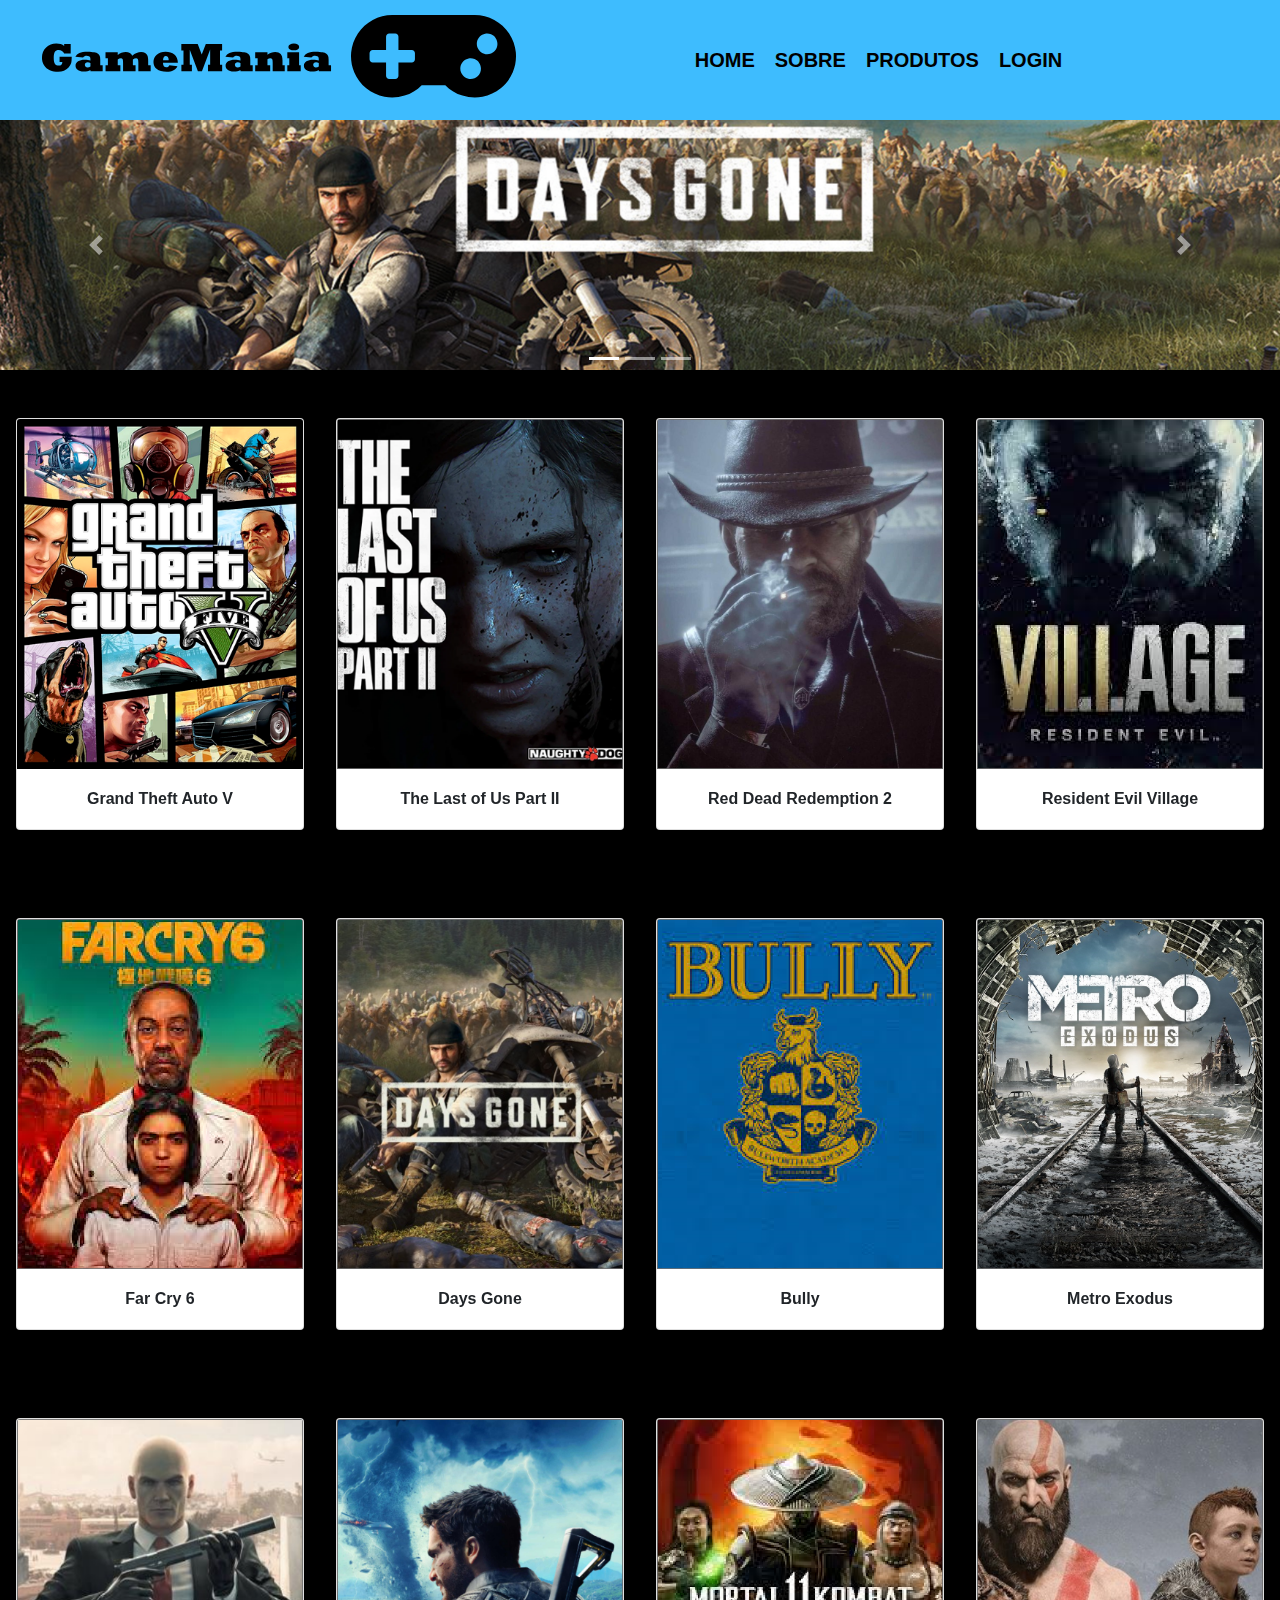
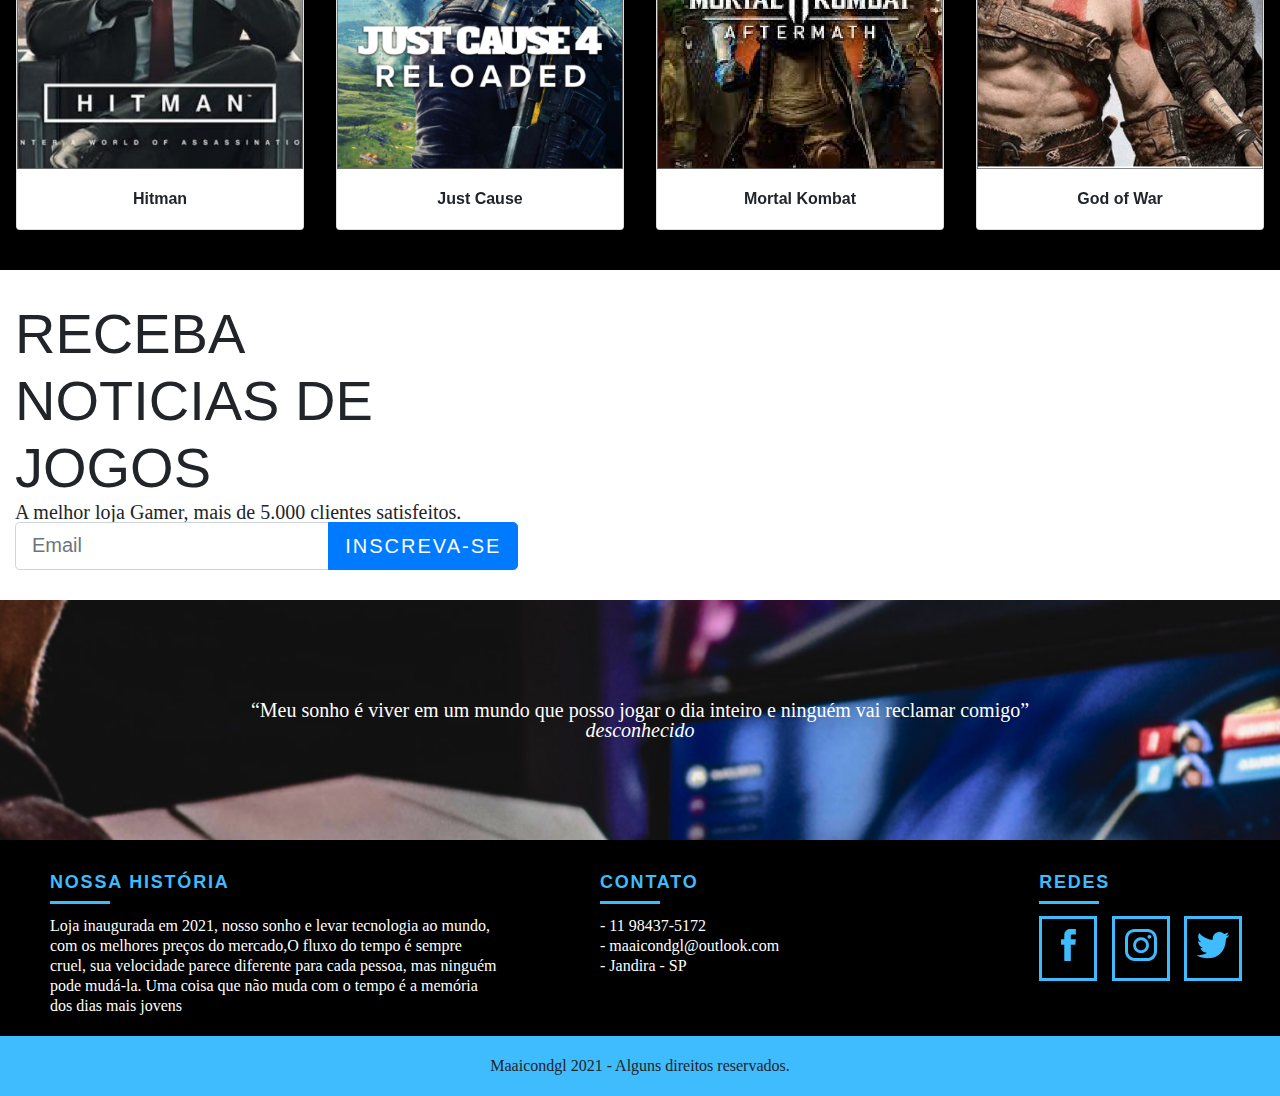
==== fotos.html @ 9e47879a "implementaçao" ====
<!DOCTYPE html>
<html lang="pt-br">

<head>
  <meta charset="UTF-8">
  <meta http-equiv="X-UA-Compatible" content="IE=edge">
  <meta name="viewport" content="width=device-width, initial-scale=1.0">
  <title>Home-GameMania</title>
  <link rel="stylesheet" href="css/style.css">
  <link rel="stylesheet" href="css/bootstrap.css">
  <link rel="stylesheet" href="css/foto.css">
  <link rel="stylesheet" href="css/reset.css">
  <link rel="stylesheet" href="css/responsivo.css">
  <script src="js/jquery-3.6.0.js"></script>
</head>

<body>

  <body>
    <!-- MENU NAV -->
    <header class="header">
      <div class="header-nav">
        <a href="index.html">
          <img class="logo" src="img/logodesk.svg" alt="GameMania">
        </a>
        <nav id="menu" class="menu-nav">
          <ul>
            <li><a href="index.html">Home</a></li>
            <li><a href="sobre.html">Sobre</a></li>
            <li><a href="produtos.html">Produtos</a></li>
            <li><a href="login.html">Login</a></li>
          </ul>
        </nav>
        <a id="barra" class="barra" href="#">
          <img class="menu-barra" src="img/menu-barra.svg" alt="menu de barras">
        </a>
      </div>

    </header>
    <!-- INTRODUÇAO -->
    <section class="intro">
      <!-- <div class="intro-cont">
      <h1>MONTAMOS SEU COMPUTADOR COM O TAMANHO DO SEU SONHO</h1>
      <blockquote>
        <p>“Os videogames estimulam a criatividade e ainda trazem horas incríveis de diversão”</p>
        <cite>Game Mania</cite>
      </blockquote>
    </div> -->
    </section>
    <section class="container-fluid">
      <div class="row .bg-info >

      <div class=" col-lg-7 p-0">
        <div id="carouselCidades" class="carousel slide" data-ride="carousel">
          <ol class="carousel-indicators">
            <li data-target="#carouselCidades" data-slide-to="0" class="active"></li>
            <li data-target="#carouselCidades" data-slide-to="1"></li>
            <li data-target="#carouselCidades" data-slide-to="2"></li>
          </ol>
          <div class="carousel-inner">
            <div class="carousel-item active">
              <img class="d-block w-100" src="img/produtos/banner/bannerdaysgone.png" alt="California">
              <div class="carousel-caption">

              </div>
            </div>
            <div class="carousel-item">
              <img class="d-block w-100" src="img/produtos/banner/codbanner.png" alt="California">
              <div class="carousel-caption">

              </div>
            </div>
            <div class="carousel-item">
              <img class="d-block w-100" src="img/produtos/banner/gtabanner.png" alt="California">
              <div class="carousel-caption">

              </div>
            </div>
          </div>
          <a class="carousel-control-prev" href="#carouselCidades" role="button" data-slide="prev">
            <span class="carousel-control-prev-icon" aria-hidden="true"></span>
            <span class="sr-only">Anterior</span>
          </a>
          <a class="carousel-control-next" href="#carouselCidades" role="button" data-slide="next">
            <span class="carousel-control-next-icon" aria-hidden="true"></span>
            <span class="sr-only">Próximo</span>
          </a>
        </div>
      </div>

    </section>

    <!-- <section>
      <div class="news-latter col-lg-5 align-self-center">
        <h1 class="display-4">RECEBA NOTICIAS DE JOGOS</h1>
        <p class="lead">A melhor loja Gamer, mais de 5.000 clientes satisfeitos.</p>
        <form action="">
          <div class="input-group input-group-lg">
            <input type="text" class="form-control" placeholder="Email" aria-label="Email">
            <span class="input-group-append">
              <button class="btn btn-primary" type="button">Inscreva-se</button>
            </span>
          </div>
        </form>
      </div>
    </section> -->
    <!-- CARD -->
    <section class="card-cont">
      <div class="card-flex">
        <div class="card-container mx-auto mt-5">
          <div class="card card-front">
            <img class="card-img-top" src="img/produtos/banner/card-gta.png" alt="Card image cap">
            <div class="card-body">
              <h5 class="card-title">Grand Theft Auto V</h5>

              <!-- <a href="#" class="btn btn-primary">Go somewhere</a> -->
            </div>
          </div>
          <div class="card card-back">
            <div class="card-body bg-info">
              <p class="card-text">Grand Theft Auto V é um jogo eletrônico de ação-aventura desenvolvido pela Rockstar North e publicado pela Rockstar Games. É o sétimo título principal da série Grand Theft Auto e foi lançado originalmente em 17 de setembro de 2013 para PlayStation 3 e Xbox 360, com remasterizações lançadas em 2014 para PlayStation 4 e Xbox One, em 2015 para Microsoft Windows e em 2022 para PlayStation 5 e Xbox Series X/S. .</p>
            </div>
          </div>
        </div>
        <!-- CARD2 -->
        <div class="card-container mx-auto mt-5">
          <div class="card card-front">
            <img class="card-img-top" src="img/produtos/banner/card-thelasth.png" alt="The Last of Us Part II">
            <div class="card-body">
              <h5 class="card-title">The Last of Us Part II</h5>

              <!-- <a href="#" class="btn btn-primary">Go somewhere</a> -->
            </div>
          </div>
          <div class="card card-back">
            <div class="card-body bg-info">
              <p class="card-text">The Last of Us Part II é um jogo eletrônico de ação-aventura desenvolvido pela Naughty Dog e publicado pela Sony Interactive Entertainment. É o segundo jogo da franquia e foi lançado em 19 de junho de 2020 exclusivamente para PlayStation 4. Ambientado cinco anos após os eventos de The Last of Us (2013), o jogador assume o papel de duas protagonistas em um Estados Unidos pós-apocalíptico: Ellie, que busca por vingança após um evento traumático, e Abby, uma soldada que se envolve em um conflito entre uma milícia e um culto. </p>
            </div>
          </div>
        </div>
        <!-- CARD3 -->
        <div class="card-container mx-auto mt-5">
          <div class="card card-front">
            <img class="card-img-top" src="img/produtos/banner/card-red.png" alt="Red Dead Redemption 2">
            <div class="card-body">
              <h5 class="card-title">Red Dead Redemption 2</h5>

              <!-- <a href="#" class="btn btn-primary">Go somewhere</a> -->
            </div>
          </div>
          <div class="card card-back">
            <div class="card-body bg-info">
              <p class="card-text">Red Dead Redemption 2 é um jogo eletrônico de ação-aventura desenvolvido e publicado pela Rockstar Games. É o terceiro título da série Red Dead e uma prequela de Red Dead Redemption, tendo sido lançado em outubro de 2018 para PlayStation 4 e Xbox One e em novembro de 2019 para Microsoft Windows e Google Stadia. A história se passa em 1899 em uma representação ficcional do oeste, meio-oeste e sul dos Estados Unidos e acompanha o fora da lei Arthur Morgan.. .</p>
            </div>
          </div>
        </div>
        <!-- CARD4 -->
        <div class="card-container mx-auto mt-5">
          <div class="card card-front">
            <img class="card-img-top" src="img/produtos/banner/card-resident.png" alt="Resident Evil Village">
            <div class="card-body">
              <h5 class="card-title">Resident Evil Village</h5>

              <!-- <a href="#" class="btn btn-primary">Go somewhere</a> -->
            </div>
          </div>
          <div class="card card-back">
            <div class="card-body bg-info">
              <p class="card-text">Três anos depois de derrotar os Bakers e Eveline em Dulvey, Ethan e Mia Winters foram transferidos à Europa por Chris Redfield, a fim de começarem uma nova vida com sua filha recém-nascida, Rosemary Winters. Em uma determinada noite, Mia é assassinada por Chris Redfield enquanto ele e seu esquadrão Houndwolf invadem a casa, deixando Ethan inconsciente e sequestrando-o junto com sua filha</p>
            </div>
          </div>
        </div>
        <!-- CARD5 -->
        <div class="card-container mx-auto mt-5">
          <div class="card card-front">
            <img class="card-img-top" src="img/produtos/banner/card-farcry.png" alt="Far Cry 6">
            <div class="card-body">
              <h5 class="card-title">Far Cry 6</h5>

              <!-- <a href="#" class="btn btn-primary">Go somewhere</a> -->
            </div>
          </div>
          <div class="card card-back">
            <div class="card-body bg-info">
              <p class="card-text">Far Cry 6 é um jogo eletrônico de tiro em primeira pessoa desenvolvido pela Ubisoft Toronto e publicado pela Ubisoft. É o sexto título principal da série Far Cry e foi lançado em 7 de outubro de 2021 para Amazon Luna, Google Stadia, Microsoft Windows, PlayStation 4, PlayStation 5, Xbox One e Xbox Series X/S.</p>
            </div>
          </div>
        </div>
        <!-- CARD6 -->
        <div class="card-container mx-auto mt-5">
          <div class="card card-front">
            <img class="card-img-top" src="img/produtos/banner/card-daysgone.png" alt="Days Gone">
            <div class="card-body">
              <h5 class="card-title">Days Gone</h5>

              <!-- <a href="#" class="btn btn-primary">Go somewhere</a> -->
            </div>
          </div>
          <div class="card card-back">
            <div class="card-body bg-info">
              <p class="card-text">Days Gone é um jogo eletrônico de ação-aventura e sobrevivência desenvolvido pela Bend Studio e publicado pela Sony Interactive Entertainment. O jogo se passa no Oregon pós-apocalíptico, dois anos após o início de uma pandemia. O ex-fora-da-lei que se tornou um vagabundo, o diácono St. John, descobre que sua esposa Sarah ainda poderia estar viva, saindo em sua busca. Days Gone é jogado de uma perspectiva de terceira pessoa em que o jogador pode explorar um ambiente de mundo aberto.</p>
            </div>
          </div>
        </div>
        <!-- CARD7 -->
        <div class="card-container mx-auto mt-5">
          <div class="card card-front">
            <img class="card-img-top" src="img/produtos/banner/card-bully.png" alt="Bully">
            <div class="card-body">
              <h5 class="card-title">Bully</h5>

              <!-- <a href="#" class="btn btn-primary">Go somewhere</a> -->
            </div>
          </div>
          <div class="card card-back">
            <div class="card-body bg-info">
              <p class="card-text">Bully é um jogo eletrônico de ação-aventura desenvolvido pela Rockstar Vancouver e publicado pela Rockstar Games. Foi lançado em 17 de outubro de 2006 para PlayStation 2. Uma versão remasterizada do jogo, com o subtítulo Scholarship Edition, foi desenvolvida pela Mad Doc Software e foi lançada em 4 de março de 2008 para Xbox 360 e Wii e em 21 de outubro de 2008 para Microsoft Windows. Bully foi relançado para PlayStation 4 via PlayStation Network em 22 de março de 2016. Uma versão atualizada de Scholarship Edition, intitulada Anniversary Edition.</p>
            </div>
          </div>
        </div>
        <!-- CARD8 -->
        <div class="card-container mx-auto mt-5">
          <div class="card card-front">
            <img class="card-img-top" src="img/produtos/banner/card-metro.png" alt="Metro Exodus">
            <div class="card-body">
              <h5 class="card-title">Metro Exodus</h5>

              <!-- <a href="#" class="btn btn-primary">Go somewhere</a> -->
            </div>
          </div>
          <div class="card card-back">
            <div class="card-body bg-info">
              <p class="card-text">Metro Exodus é um jogo eletrônico de tiro em primeira pessoa e Survival horror; desenvolvido pela 4A Games e publicado pela Deep Silver. Foi lançado em 15 de fevereiro de 2019 para Microsoft Windows, PlayStation 4 e Xbox One.

                É o terceiro título da série de jogos eletrônicos Metro, baseado nos romances de Dmitry Glukhovsky. Ele é a sequência dos eventos ocorridos em Metro 2033 e Metro: Last Light.</p>
            </div>
          </div>
        </div>
        <!-- CARD9 -->
        <div class="card-container mx-auto mt-5">
          <div class="card card-front">
            <img class="card-img-top" src="img/produtos/banner/card-hitman.png" alt="Hitman">
            <div class="card-body">
              <h5 class="card-title">Hitman</h5>

              <!-- <a href="#" class="btn btn-primary">Go somewhere</a> -->
            </div>
          </div>
          <div class="card card-back">
            <div class="card-body bg-info">
              <p class="card-text">Hitman é uma série de jogos eletrônicos stealth desenvolvidos pela empresa dinamarquesa IO Interactive, publicada anteriormente pela Eidos Interactive e pela Square Enix. A IO Interactive permaneceu subsidiária da Square Enix até 2017, quando a Square Enix começou a procurar compradores para o estúdio, a IO Interactive concluiu uma operação de compra, recuperando seu status independente e mantendo os direitos de Hitman em junho de 2017. </p>
            </div>
          </div>
        </div>
        <!-- CARD10 -->
        <div class="card-container mx-auto mt-5">
          <div class="card card-front">
            <img class="card-img-top" src="img/produtos/banner/card-just.png" alt="Just Cause">
            <div class="card-body">
              <h5 class="card-title">Just Cause</h5>

              <!-- <a href="#" class="btn btn-primary">Go somewhere</a> -->
            </div>
          </div>
          <div class="card card-back">
            <div class="card-body bg-info">
              <p class="card-text">Just Cause é um videojogo de acção-aventura jogado num ambiente de mundo aberto. foi produzido pela Avalanche Studios e publicado pela Eidos Interactive, o primeiro da série Just Cause. Foi lançado para Microsoft Windows, PlayStation 2, Xbox e Xbox 360. A área ficticia que se pode explorar no jogo tem aproximadamente 250,000 acre (1,012 km2; 391 sq mi) em tamanho, com 21 missões principais juntamente com mais de 300 secundárias.[2] Em Abril de 2009 já tinham sido vendidas mais de um milhão de cópias..</p>
            </div>
          </div>
        </div>
        <!-- CARD11 -->
        <div class="card-container mx-auto mt-5">
          <div class="card card-front">
            <img class="card-img-top" src="img/produtos/banner/card-mortal.png" alt="Mortal Kombat">
            <div class="card-body">
              <h5 class="card-title">Mortal Kombat</h5>

              <!-- <a href="#" class="btn btn-primary">Go somewhere</a> -->
            </div>
          </div>
          <div class="card card-back">
            <div class="card-body bg-info">
              <p class="card-text">Mortal Kombat é uma série de jogos criados pelo estúdio de Chicago da Midway Games. Em 2011, depois da falência da Midway, a produção de Mortal Kombat foi adquirida pela Warner Bros, tornando-se em seguida na Netherealm. A Warner detém atualmente os direitos da série.</p>
            </div>
          </div>
        </div>
        <!-- CARD12 -->
        <div class="card-container mx-auto mt-5">
          <div class="card card-front">
            <img class="card-img-top" src="img/produtos/banner/card-god.png" alt="God of War">
            <div class="card-body">
              <h5 class="card-title">God of War</h5>

              <!-- <a href="#" class="btn btn-primary">Go somewhere</a> -->
            </div>
          </div>
          <div class="card card-back">
            <div class="card-body bg-info">
              <p class="card-text">God of War é um jogo eletrônico de ação-aventura desenvolvido pela Santa Monica Studio e publicado pela Sony Interactive Entertainment (SIE). Foi lançado em 20 de abril de 2018 para PlayStation 4, É o oitavo título da série God of War e também o oitavo em ordem cronológica, sendo sequência dos eventos ocorridos em God of War III (2010). Ao contrário dos jogos anteriores, que eram vagamente baseados na mitologia grega, este título é vagamente baseado na mitologia nórdica, com a maior parte do tempo situado na antiga Noruega no reino de Midgard</p>
            </div>
          </div>
        </div>
      </div>
    </section>
    <!-- NEWS LATTER -->
    <section>
      <div class="news-latter col-lg-5 align-self-center">
        <h1 class="display-4">RECEBA NOTICIAS DE JOGOS</h1>
        <p class="lead">A melhor loja Gamer, mais de 5.000 clientes satisfeitos.</p>
        <form action="">
          <div class="input-group input-group-lg">
            <input type="text" class="form-control" placeholder="Email" aria-label="Email">
            <span class="input-group-append">
              <button class="btn btn-primary" type="button">Inscreva-se</button>
            </span>
          </div>
        </form>
      </div>



      <div class="bg-footer">
        <blockquote class="bg-externo">
          <p>“Meu sonho é viver em um mundo que posso jogar o dia inteiro e ninguém vai reclamar comigo”
          <p>
            <cite>desconhecido</cite>
        </blockquote>
      </div>

      <!-- FOOTER -->
      <footer>
        <div class="footer">
          <div class="footer-cont">
            <div class="footer-historia">
              <h3>Nossa História</h3>
              <p>Loja inaugurada em 2021, nosso sonho e levar tecnologia ao mundo, com os melhores preços do mercado,O fluxo do tempo é sempre cruel, sua velocidade parece diferente para cada pessoa, mas ninguém pode mudá-la. Uma coisa que não muda com o tempo é a memória dos dias mais jovens</p>
            </div>

            <div class="footer-contato">
              <h3>Contato</h3>
              <ul>
                <li>- 11 98437-5172</li>
                <li>- maaicondgl@outlook.com</li>
                <li>- Jandira - SP </li>
              </ul>
            </div>

            <div class="footer-redes">
              <h3>redes</h3>
              <ul>
                <li><a href="http://facebook.com" target="_blank"><img src="img/facebook.svg"></a></li>
                <li><a href="http://instagram.com" target="_blank"><img src="img/instagram.svg"></a></li>
                <li><a href="http://twitter.com" target="_blank"><img src="img/twitter.svg"></a></li>
              </ul>
            </div>
          </div>
        </div>

        <!-- COPYRIGHT -->

        <div class="copy">
          <div class="container">
            <p>Maaicondgl 2021 - Alguns direitos reservados.</p>
          </div>
        </div>
      </footer>
      <!-- <script>
    let menu = document.getElementById("menu");
    function mostrarmenu() {
      console.log(getComputedStyle(menu).display);
      console.log(menu.style.display)

      if (getComputedStyle(menu).display != "none") {
        menu.style.display = "none"
      } else {
        menu.style.display == "flex"
      }
    }
  </script> -->
      <script type="text/javascript" src="js/bootstrap.js"></script>

      <script src="js/script.js"></script>
  </body>

</html>
---- css/style.css ----
/* Estilos Gerais */

body {
  font-family: Arial, Helvetica, sans-serif;
}

p {
  font-family: Georgia, "Times New Roman", serif;
  font-size: 14px;
  line-height: 20px;
}

.btn {
  border: 3px solid #3ebcfe;
  padding: 10px 30px;
  color: #3ebcfe;
  font-size: 14px;
  line-height: 20px;
  text-transform: uppercase;
  font-weight: bold;
  letter-spacing: 0.1em;
}

/* MENU */

.header {
  background-color: #3ebcfe;
}
.header-nav {
  max-width: 1200px;
  margin: 0 auto;
  padding: 15px 0;
  display: flex;
  flex-wrap: wrap;
  justify-content: space-between;
  align-items: center;
}
.menu-nav ul {
  display: flex;
  flex-wrap: wrap;
}
.menu-nav a {
  font-size: 1.25em;
  font-weight: bold;
  display: block;
  padding: 10px;
  text-decoration: none;
  text-transform: uppercase;
  color: #000;
}
.menu-nav a:hover {
  color: #fff;
}
.menu-barra {
  width: 10px;
  display: none;
}
/* INTRODUÇAO  */

.intro {
  background: url(../img/bg-home.jpg) no-repeat center center;
  background-size: cover;
  padding: 100px 0;
  text-align: center;
  color: #fff;
}
.intro h1 {
  font-size: 48px;
  color: #fff;
  font-weight: bold;
  text-transform: uppercase;
  padding-top: 50px;
}
.intro p {
  font-size: 20px;
  padding-top: 20px;
}

/* PRODUTOS */

.produtos-cont {
  height: 420px;
  background-color: #000;
  padding-top: 50px;
  padding-bottom: 103px;
}
.subtitulo {
  color: #fff;
  font-size: 2.25em;
  text-align: center;
  text-transform: uppercase;
  font-weight: bold;
  padding-bottom: 20px;
}

.produtos-lista {
  width: 1360px;
  display: flex;
  padding: 0 280px;
}
.produto-item {
  background-color: #fff;
  margin-left: 50px;
  border-radius: 10px;
}

.produto-item1 {
  margin-left: 0;
}
.produto-item2 {
  padding-top: 6px;
}
.produto-item3 {
  padding-top: 3px;
}
li.produto-item:nth-child(1) > div:nth-child(1) > a:nth-child(2) {
  margin-top: 6px;
  padding-right: 102px;
}
li.produto-item:nth-child(4) > div:nth-child(1) > a:nth-child(2) {
  margin-top: 3px;
}
li.produto-item:nth-child(4) > div:nth-child(1) > a:nth-child(2) {
  margin-top: 3px;
}

.produto-item a {
  text-decoration: none;
  text-transform: uppercase;
  text-align: center;
  font-weight: bold;
  color: #000;
  padding: 31px 101px;
  background-color: #3ebcfe;
  display: inline-block;
  width: 100px;
  border-radius: 10px;
}

.produto-item a:hover {
  color: #fff;
}

.produto-item img {
  border-radius: 10px;
}

/* NOSSOS CLIENTES */

.titulo-cliente {
  text-align: center;
  margin-top: 20px;
  font-size: 2.25em;
  text-transform: uppercase;
  color: #000;
}
.foto-cliente {
  margin: 20px 250px;
  width: 1414px;
}

/* BG-FOOTER */

.bg-footer {
  background: url(../img/bg-footer.png) no-repeat center center;
  background-size: cover;
  padding: 100px 0;
  margin-top: 80px;
}
.bg-externo {
  text-align: center;
  color: #fff;
  font-size: 1.87em;
}
.bg-externo p {
  font-size: 20px;
}

/*FOOTER*/

.footer {
  width: 100%;
  background: #000;
  color: #fff;
  padding-top: 30px;
  padding-bottom: 20px;
}
.footer-cont {
  display: flex;
}

.footer h3 {
  font-size: 18px;
  line-height: 25px;
  color: #3ebcfe;
  text-transform: uppercase;
  letter-spacing: 0.1em;
  font-weight: bold;
}

.footer h3:after {
  content: "";
  display: block;
  width: 60px;
  height: 3px;
  background: #3ebcfe;
  margin: 6px 0 12px 0;
}

.footer-historia {
  display: flex;
  flex-wrap: wrap;
  max-width: 500px;
  padding-left: 100px;
}

.footer_historia p {
  font-size: 20px;
}

.footer-contato {
  padding-left: 300px;
}
.footer-contato ul li {
  font-size: 16px;
  line-height: 20px;
  font-family: Georgia, "Times New Roman", serif;
}
.footer-redes {
  padding-left: 400px;
}
.footer-redes ul li {
  display: inline-block;
  margin-right: 10px;
}

.footer-redes ul li a {
  border: 3px solid #3ebcfe;
  display: block;
  padding: 10px;
}
.footer-redes ul li a:hover {
  border-color: #fff;
}

.copy {
  width: 100%;
  background: #3ebcfe;
}
.copy p {
  text-align: center;
  padding: 20px 0;
}
---- css/foto.css ----
.intro {
  display: none;
}
.news-latter {
  margin: 30px 0;
}

.card-cont {
  display: flex;
  flex-wrap: wrap;
  background-color: black;
}
.card-flex {
  display: flex;
  flex-wrap: wrap;
}
.card-title {
  font-weight: bold;
  text-align: center;
}
.card-container {
  position: relative;
  width: 18rem;
  perspective: 200rem;
  height: 412px;
  margin: 40px 0;
}

.card-container:hover .card-front {
  transform: rotateY(180deg);
}

.card-container:hover .card-back {
  transform: rotateY(0deg);
}

.card-back {
  transform: rotateY(180deg);
}

.card {
  position: absolute;
  height: 100%;
  width: 100%;
  transition: all 0.9s;
  backface-visibility: hidden;
}

.card-back .card-body {
  position: relative;
}

.card-body a {
  position: absolute;
  top: 50%;
  left: 50%;
  margin: -15% 0 0 -23%;
}
/* QUEBRA */
.bg-footer {
  margin: 0;
}
---- css/responsivo.css ----
/* RESPONSIVIDADE  HOME DESKTOP*/
@media screen and (max-width: 1596px) {
  /* PRODUTO */
  .produtos-lista {
    width: 1007px;
    padding-left: 0;
    margin: 0 295px;
  }
  .produto-item1 {
    margin-left: 0;
  }

  /* CLIENTE */
  .foto-cliente {
    margin: 0 90px;
  }

  /* FOOTER */
  .footer-historia {
    padding-left: 50px;
  }
  .footer-contato {
    padding-left: 200px;
  }
  .footer-redes {
    padding-left: 350px;
  }
}

@media screen and (max-width: 1371px) {
  /* PRODUTO */
  .produtos-lista {
    margin: 0 182px;
  }

  /* CLIENTE */

  .foto-cliente {
    width: 1216px;
  }
  .foto-cliente img {
    width: 300px;
  }
  /* FOOTER */
  .footer-contato {
    padding-left: 100px;
  }
  .footer-redes {
    padding-left: 260px;
  }
}

@media screen and (max-width: 1250px) {
  /* MENU */

  .menu-nav a:hover {
    color: #fff;
  }
  /* INTRODUÇAO */
  .intro {
    padding: 30px 10px;
  }
  /* PRODUTO */
  .produtos-lista {
    margin: 0 121px;
  }
  /* CLIENTES */
  .foto-cliente {
    margin: 20px 17px;
  }
  /* FOOTER */
  .footer-historia {
    padding-left: 71px;
  }

  .footer-contato {
    padding: 0 50px;
  }

  .footer-redes {
    padding: 0 50px;
  }

  .copy p {
    text-align: center;
  }
}
@media screen and (max-width: 1024px) {
  .produtos-lista {
    margin: 0;
    padding: 0;
  }
  .produto-item {
    margin-left: 20px;
  }
  .produto-item a {
    padding: 30px 108px;
  }
  /* CLIENTE */
  .foto-cliente {
    margin: 20px 32px;
    width: 960px;
    display: flex;
    flex-wrap: wrap;
  }
  .foto-cliente IMG {
    width: 220px;
    margin: 10px 10px;
  }
  /* FOOTER */
  .footer-redes li {
    margin-bottom: 10px;
  }
}

@media screen and (max-width: 964px) {
  /* Header */
  .header-nav {
    width: 490px;
  }

  /* PRODUTO */
  .produtos-lista {
    margin: 0 76px;
    width: 792px;
  }
  .produto-item {
    height: 350px;
  }
  .produto-icone {
    width: 250px;
  }
  .produto-item img {
    width: 250px;
  }
  .produto-item a {
    width: 48px;
    padding: 32px 101px;
    padding-left: 69px;
    padding-right: 133px;
  }
  .produto-item3 a {
    padding: 32px 101px;
  }

  /* CLIENTE */
  .foto-cliente {
    margin: 0 77px;
    width: 810px;
  }
  .foto-cliente img {
    width: 250px;
  }

  /* FOOTER */
  /* .footer-redes li {
    margin-bottom: 10px;
  } */
}
@media screen and (max-width: 834px) {
  .produtos-lista {
    margin: 0;
  }
  .foto-cliente {
    margin-left: 12px;
  }
}

@media screen and (max-width: 824px) {
  .foto-cliente {
    margin-left: 8px;
  }
}
@media screen and (max-width: 810px) {
  .produtos-lista {
    margin-left: 10px;
    width: 775px;
  }
  .produto-item {
    margin: 0 10px;
  }
  .produto-item1 {
    margin-left: 0;
  }

  /* CLIENTE */
  .foto-cliente {
    width: 750px;
    margin: 21px 30px;
  }
  .foto-cliente img {
    width: 230px;
  }
  /* FOOTER */
  .footer-historia {
    padding-left: 38px;
  }
  .footer-contato ul {
    width: 200px;
  }
}

/* TABLET */
@media screen and (max-width: 768px) {
  .header-nav {
    padding: 20px 145px;
    width: 478px;
  }
  .menu-nav {
    padding-left: 45px;
    padding-top: 10px;
  }

  .intro h1 {
    font-size: 1em;
    padding: 0;
  }
  .intro p {
    padding: 15px;
  }

  /* PRODUTOS */
  .produtos-cont {
    height: 350px;
  }
  .produto-cont2 {
    height: 400px;
  }

  .produtos-lista {
    width: 528px;
    height: 300px;
    margin: 0 93px;
  }
  .produto-item {
    width: 180px;
    height: 250px;
  }
  .produto-icone {
    width: 180px;
    height: 232px;
  }

  .produto-icone img {
    width: 180px;
    height: 232px;
  }
  .produto-item a {
    text-align: center;
    width: 180px;
    padding: 20px 0;
  }

  /* CLIENTES */

  .foto-cliente {
    margin: 0 9px;
  }

  /* FOOTER */

  .footer {
    height: 273px;
  }
  .footer-cont {
    height: 281.5px;
    padding: 0 40px;
  }

  .footer-historia {
    width: 215px;
    height: 100px;
  }

  .footer-historia {
    padding-left: 0;
  }

  .footer-contato {
    padding-left: 30px;
    padding-right: 0px;
  }
  .footer-redes {
    padding-right: 0px;
    padding-left: 30px;
  }
}

@media screen and (max-width: 543px) {
  .header {
    width: 543px;
    display: flex;
    padding: 20px 0px;
  }

  .header-nav {
    padding: 0;
    width: 543px;
  }
  .menu-nav {
    display: none;
    padding-top: 10px;
    padding-left: 10px;
    /* width: 543px; */
  }
  .header-nav a {
    width: 511px;
  }
  .menu-nav ul {
    flex-direction: column;
  }
  .menu-nav ul a {
    padding: 10px 0;
    border-bottom: 2px solid rgba(0, 0, 0, 0.5);
  }

  .menu-ativo {
    display: flex;
  }
  .logo {
    width: 150px;
    padding: 0 10px;
  }
  .barra {
    display: inline-block;
    position: absolute;
    width: 100%;
    top: 20px;
  }
  .barra img {
    display: flex;
    width: 20px;
    padding-left: 20px;
  }
  .logo {
    padding-left: 87px;
  }

  /* PRODUTO */
  .produtos-cont {
    height: 980px;
  }
  .produtos-lista {
    flex-direction: column;
    width: 182px;
    padding-left: 0px;
    margin: 0 180px;
  }
  .produto-icone {
    height: 247px;
  }
  .produto-item {
    margin-bottom: 70px;
    margin-left: 0;
  }
  /* CLIENTE */
  .cliente {
    display: none;
  }
  /* FOOTER */
  .bg-footer {
    margin-top: 0;
  }
  .footer {
    height: 347px;
  }
  .footer-cont {
    height: 315px;
    padding: 0;
  }
  .footer-historia {
    width: 214px;
    height: 312px;
    padding-left: 15px;
  }
  .footer-historia p {
    width: 220px;
  }
  .footer-contato {
    padding-left: 15px;
  }
  .footer-redes {
    width: 73px;
    height: 293px;
    padding-left: 15px;
  }
  .copy {
    height: 86px;
  }
  .copy p {
    padding-top: 36px;
  }
}
@media screen and (max-width: 428px) {
  .header {
    width: 427px;
  }
  .header-nav {
    width: 427px;
  }
  .header-nav a {
    width: 414px;
  }
  .produtos-lista {
    margin: 0 122px;
  }
  .footer-cont {
    font-display: flex;
    flex-direction: column;
    height: 646px;
    margin-right: 100px;
    margin-left: 92px;
  }
  .footer-cont p {
    padding-bottom: 10px;
  }
  .footer-contato ul {
    padding-bottom: 10px;
  }
  .footer {
    height: 530px;
  }
  .footer-cont {
    height: 530px;
  }
  .footer-historia {
    padding-left: 0;
  }
  .footer-contato {
    padding-left: 0;
  }
  .footer-redes {
    padding-left: 0;
  }
  .footer-redes ul {
    display: flex;
  }
}
@media screen and (max-width: 414px) {
  .header {
    width: 414px;
  }
  .header-nav {
    width: 414px;
  }
  .header-nav a {
    width: 400px;
  }
  .menu-nav {
    width: 414px;
    padding-left: 10px;
  }
}
@media screen and (max-width: 412px) {
  .header {
    width: 412px;
  }
  .header-nav {
    width: 412px;
  }
  .header-nav a {
    width: 400px;
  }
  .menu-nav {
    width: 412px;
    padding-left: 10px;
  }
}
@media screen and (max-width: 390px) {
  .header {
    width: 390px;
  }
  .header-nav {
    width: 390px;
  }
  .header-nav a {
    width: 380px;
  }
  .menu-nav {
    width: 390px;
    padding-left: 10px;
  }
  /* PRODUTOS */
  .produtos-lista {
    margin: 0 104px;
  }
}
@media screen and (max-width: 384px) {
  .header {
    width: 384px;
  }
  .header-nav {
    width: 384px;
  }
  .header-nav a {
    width: 374px;
  }
  .menu-nav {
    width: 384px;
    padding-left: 10px;
  }
  /* PRODUTOS */
  .produtos-lista {
    margin: 0 101px;
  }
}
@media screen and (max-width: 375px) {
  .header {
    width: 375px;
  }
  .header-nav {
    width: 375px;
  }
  .header-nav a {
    width: 365px;
  }
  .menu-nav {
    width: 375px;
    padding-left: 10px;
  }
  /* PRODUTOS */
  .produtos-lista {
    margin: 0 96px;
  }
}

@media screen and (max-width: 360px) {
  .header {
    width: 360px;
  }
  .header-nav {
    width: 360px;
  }
  .header-nav a {
    width: 350px;
  }
  .menu-nav {
    width: 360px;
    padding-left: 10px;
  }
  /* PRODUTOS */
  .produtos-lista {
    margin: 0 89px;
  }
  /* FOOTER */
  .footer-cont {
    width: 215px;
    margin: 0 72px;
  }
}

@media screen and (max-width: 320px) {
  .header {
    width: 320px;
  }
  .header-nav {
    width: 320px;
  }
  .header-nav a {
    width: 310px;
  }
  .menu-nav {
    width: 320px;
    padding-left: 10px;
  }
  /* PRODUTOS */
  .produtos-lista {
    margin: 0 69px;
  }
  /* FOOTER */
  .footer-cont {
    margin: 0 52px;
  }
  .copy {
    height: 100px;
  }
}

/* PAGINA SOBRE */
@media screen and (max-width: 1596px) {
  .sobre {
    width: 610px;
    margin: 0 493px;
  }
  .sobre p {
    margin: 0;
  }
  .sobre cite {
    padding: 0;
    margin-left: 245px;
  }
}
@media screen and (max-width: 1371px) {
  .sobre {
    margin: 0 380px;
  }
}
@media screen and (max-width: 1250px) {
  .sobre {
    margin: 0 320px;
  }
}
@media screen and (max-width: 1024px) {
  .sobre {
    margin: 0 207px;
  }
}
@media screen and (max-width: 964px) {
  .sobre {
    margin: 0 177px;
  }
}
@media screen and (max-width: 834px) {
  .sobre {
    margin: 0 122px;
  }
}

@media screen and (max-width: 768px) {
  .sobre {
    margin: 0 79px;
  }
}
@media screen and (max-width: 543px) {
  .intro {
    height: 50px;
  }
  .sobre {
    width: 500px;
    margin: 0;
    padding: 0 21px;
  }
  .sobre p {
    width: 500px;
  }
  .sobre cite {
    margin: 0 200px;
  }
}
@media screen and (max-width: 428px) {
  .sobre {
    width: 380px;
    padding: 0 21px;
  }
  .sobre p {
    width: 376px;
    padding-bottom: 67px;
  }
  .sobre .missao {
    padding-bottom: 0;
  }
  .sobre cite {
    margin: 0 144px;
  }
}
@media screen and (max-width: 414px) {
  .sobre {
    padding-right: 10px;
  }
}

@media screen and (max-width: 390px) {
  .sobre {
    padding: 0;
  }
  .sobre p {
    padding-left: 10px;
  }
}
@media screen and (max-width: 384px) {
  .sobre {
    width: 320px;
  }
  .sobre p {
    width: 320px;
    padding: 0 32px;
  }
  .sobre .missao {
    padding-top: 90px;
  }
  .sobre cite {
    margin-left: 140px;
  }
}
@media screen and (max-width: 375px) {
  .sobre p {
    width: 320px;
    padding: 0 27px;
  }
  .sobre .missao {
    padding-top: 90px;
  }
  .sobre cite {
    margin-left: 133px;
    margin-right: 0;
  }
}
@media screen and (max-width: 360px) {
  .sobre p {
    padding-left: 17px;
    padding-right: 0;
  }
  .sobre .missao {
    padding-top: 90px;
  }
  .sobre cite {
    margin-left: 120px;
  }
}
@media screen and (max-width: 320px) {
  .sobre p {
    width: 280px;
  }
  .sobre .missao {
    padding-top: 120px;
  }
  .sobre cite {
    margin-left: 120px;
  }
}

/* PAGINA PRODUTOS */
@media screen and (max-width: 1939px) {
  /* .banner-ativo {
    width: 1939px;
  } */
}
@media screen and (max-width: 1596px) {
  /* .banner-ativo {
    width: 1596px;
  } */
  .produto-flex {
    padding: 20px 0;
    width: 1542px;
    margin: 0 27px;
  }
}
@media screen and (max-width: 1371px) {
  /* .banner-ativo {
    width: 1371px;
  } */
  .produtos-container {
    height: 1550px;
    background-color: #000;
  }
  .produto-flex {
    padding: 20px 0;
    width: 1230px;
    margin: 0 70px;
  }
  .produto-flex ul {
    width: 1230px;
  }
  .produto-flex li {
    width: 306px;
  }
  .foto-produto {
    padding: 20px;
  }
}
@media screen and (max-width: 1250px) {
  /* .banner-ativo {
    width: 1250px;
  } */
  .produto-flex {
    margin: 0 10px;
  }
}
@media screen and (max-width: 1024px) {
  /* .banner-ativo {
    width: 1024px;
  } */
  .produtos-container {
    height: 2000px;
  }
  .produto-flex {
    width: 930px;
    margin: 0 47px;
  }
  .produto-flex ul {
    width: 930px;
  }
}
@media screen and (max-width: 964px) {
  /* .banner-ativo {
    width: 964px;
  } */
  .produtos-container .sub-texto {
    padding-top: 40px;
  }
  .sub-texto p {
    width: 546px;
    margin: 0 209px;
  }

  .produto-flex {
    width: 930px;
    margin: 0 17px;
  }
}
@media screen and (max-width: 834px) {
  /* .banner-ativo {
    width: 834px;
  } */
  .sub-texto p {
    margin: 0 137px;
  }
  .produtos-container {
    height: 1800px;
  }
  .foto-produto {
    width: 229px;
    height: 356px;
    padding: 20px 0;
  }
  .foto-produto h2 {
    width: 230px;
  }
  .foto-produto p {
    width: 215px;
  }
  .foto-produto img {
    width: 225px;
  }
  .produto-flex ul a {
    margin: 0 47px;
  }
  .produto-flex li {
    width: 229px;
    margin-right: 20px;
  }
  .produto-flex ul {
    width: 747px;
  }
  .produto-flex {
    width: 740px;
    margin: 0 47px;
  }
}
@media screen and (max-width: 768px) {
  /* .banner-ativo {
    width: 768px;
  } */
  .produto-flex {
    margin: 0 14px;
  }
  .produto-flex li {
    margin: 0 10px;
  }
}
@media screen and (max-width: 543px) {
  /* .banner-ativo {
    width: 543px;
  } */
  .intro-cont {
    display: none;
  }
  .produtos-container {
    height: 2650px;
  }
  .sub-texto p {
    width: 286px;
    margin: 0 128px;
  }
  .produto-flex {
    width: 498px;
    margin: 0 22px;
  }
  .produto-flex ul {
    width: 498px;
  }
}
@media screen and (max-width: 428px) {
  .produtos-container {
    height: 4980px;
  }
  .sub-texto p {
    margin: 0 71px;
  }

  /* .banner-ativo {
    width: 428px;
  } */
  .produto-flex {
    width: 244px;
    margin: 0 92px;
  }
  .produto-flex ul {
    flex-direction: column;
    width: 244px;
  }
}
@media screen and (max-width: 414px) {
  /* .banner-ativo {
    width: 414px;
  } */
  .sub-texto p {
    margin-left: 67px;
    margin-right: 0;
  }
}
@media screen and (max-width: 390px) {
  /* .banner-ativo {
    width: 390px;
  } */
  .produto-flex {
    margin: 0 73px;
  }
  .sub-texto p {
    margin-left: 52px;
  }
}
@media screen and (max-width: 384px) {
  /* .banner-ativo {
    width: 384px;
  } */
}
@media screen and (max-width: 375px) {
  /* .banner-ativo {
    width: 375px;
  } */
}
@media screen and (max-width: 360px) {
  /* .banner-ativo {
    width: 360px;
  } */
  .produto-flex {
    margin: 0 58px;
  }
}
@media screen and (max-width: 320px) {
  /* .banner-ativo {
    width: 320px;
  } */
  .produto-flex {
    margin: 0 38px;
  }
  .sub-texto p {
    margin-left: 17px;
  }
}

/* PAGINA LOGIN */
@media screen and (max-width: 1596px) {
  .login-container {
    height: 620px;
  }
  .cadastro-cont {
    width: 317px;
    height: 371px;
    margin: 100px 239px;
  }
  .cadastro {
    margin: 0;
    height: 356px;
  }
  .login-cont {
    width: 322.883px;
    height: 296px;
    margin: 100px 239px;
  }
  .login {
    margin: 0;
    width: 318.883px;
    height: 246px;
  }
}
@media screen and (max-width: 1371px) {
  .cadastro-cont {
    margin: 100px 183px;
  }
  .login-cont {
    margin: 100px 183px;
  }
}
@media screen and (max-width: 1250px) {
  .login-container {
    height: 706px;
  }
  .cadastro-cont {
    margin: 100px 152px;
  }
  .login-cont {
    margin: 100px 152px;
  }
}
@media screen and (max-width: 1024px) {
  .cadastro-cont {
    margin: 100px 96px;
  }
  .login-cont {
    margin: 100px 96px;
  }
}
@media screen and (max-width: 964px) {
  .cadastro-cont {
    margin: 100px 81px;
  }
  .login-cont {
    margin: 100px 81px;
  }
}
@media screen and (max-width: 834px) {
  .cadastro-cont {
    margin: 100px 48px;
  }
  .login-cont {
    margin: 100px 48px;
  }
}
@media screen and (max-width: 768px) {
  .cadastro-cont {
    margin: 100px 32px;
  }
  .login-cont {
    margin: 100px 32px;
  }
}
@media screen and (max-width: 543px) {
  .login-container {
    flex-direction: column;
    height: 900px;
  }
  .cadastro-cont {
    margin: 50px 113px;
  }
  .login-cont {
    margin: 50px 110px;
  }
}
@media screen and (max-width: 428px) {
  .cadastro-cont {
    margin: 50px 56px;
  }
  .login-cont {
    margin: 50px 53px;
  }
}
@media screen and (max-width: 414px) {
  .cadastro-cont {
    margin: 50px 49px;
  }
  .login-cont {
    margin: 50px 46px;
  }
}
@media screen and (max-width: 390px) {
  .cadastro-cont {
    margin: 50px 37px;
  }
  .login-cont {
    margin: 50px 34px;
  }
}
@media screen and (max-width: 384px) {
  .cadastro-cont {
    margin: 50px 34px;
  }
  .login-cont {
    margin: 50px 31px;
  }
}
@media screen and (max-width: 375px) {
  .cadastro-cont {
    margin: 50px 29px;
  }
  .login-cont {
    margin: 50px 26px;
  }
}
@media screen and (max-width: 360px) {
  .cadastro-cont {
    margin: 50px 22px;
  }
  .login-cont {
    margin: 50px 19px;
  }
}
@media screen and (max-width: 320px) {
  .cadastro-cont {
    width: 264px;
    margin: 50px 28px;
  }
  .login-cont {
    width: 279px;
    margin: 50px 20px;
  }
  .login {
    width: 279.883px;
  }

  .campo .input {
    width: 250px;
  }
  #form-login > a:nth-child(5) {
    margin-left: 0px;
    margin-right: 0px;
    padding-left: 10px;
    padding-right: 10px;
  }
  .cadastro-cont {
    margin: 50px 28px;
  }
  .login-cont {
    margin: 50px 19px;
  }
}
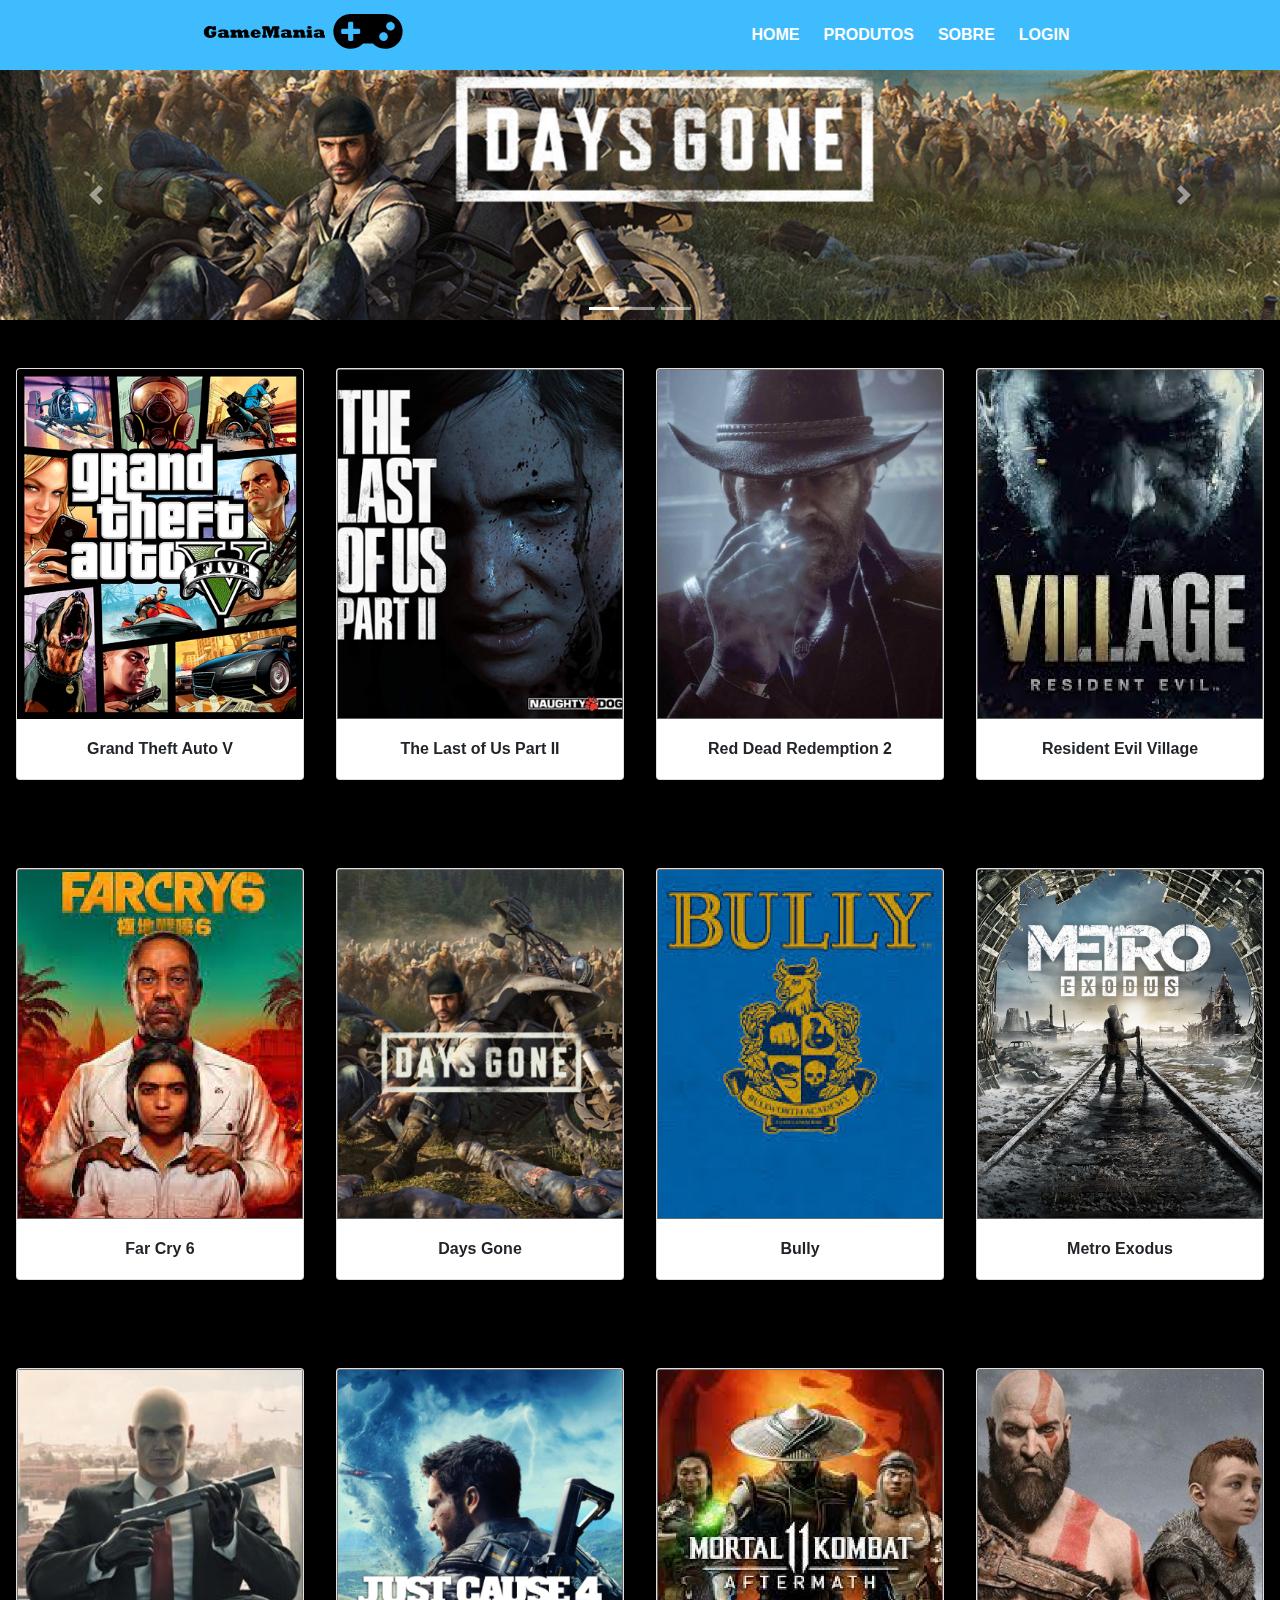
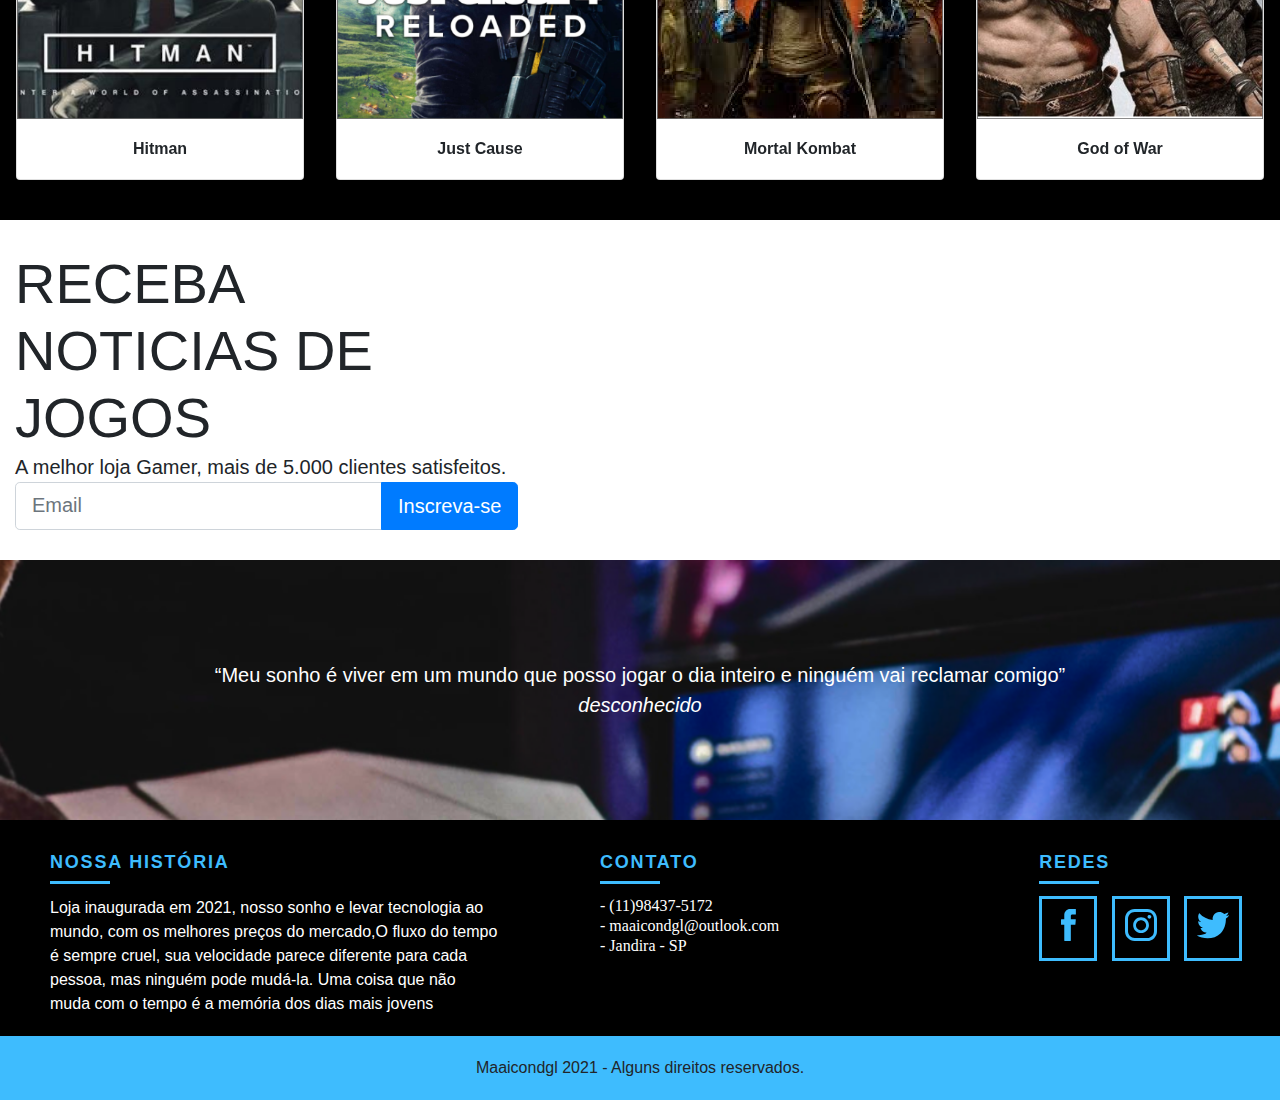
==== commit e7a3a360: "melhoria de layout" ====
--- a/fotos.html
+++ b/fotos.html
@@ -15,371 +15,341 @@
 </head>
 
 <body>
-
-  <body>
-    <!-- MENU NAV -->
-    <header class="header">
-      <div class="header-nav">
-        <a href="index.html">
-          <img class="logo" src="img/logodesk.svg" alt="GameMania">
+  <!-- MENU NAV -->
+  <header id="header">
+    <a id="logo" class="logo" href="#"><img src="img/logodesk.svg" alt="gamemania-logo">
+
+    </a>
+    <nav id="nav">
+      <button aria-label="Abrir Menu" id="btn-mobile" aria-haspopup="true" aria-controls="menu" aria-expanded="false">
+        <span id="hamburger"></span>
+      </button>
+      <ul id="menu" class="menu-nav" role="menu">
+        <li><a href="index.html">home</a></li>
+        <li><a href="produtos.html">Produtos</a></li>
+        <li><a href="sobre.html">sobre</a></li>
+        <li><a href="login.html">login</a></li>
+      </ul>
+    </nav>
+  </header>
+  <section class="container-fluid">
+    <div class="row .bg-info >
+
+    <div class=" col-lg-7 p-0">
+      <div id="carouselCidades" class="carousel slide" data-ride="carousel">
+        <ol class="carousel-indicators">
+          <li data-target="#carouselCidades" data-slide-to="0" class="active"></li>
+          <li data-target="#carouselCidades" data-slide-to="1"></li>
+          <li data-target="#carouselCidades" data-slide-to="2"></li>
+        </ol>
+        <div class="carousel-inner">
+          <div class="carousel-item active">
+            <img class="d-block w-100" src="img/produtos/banner/bannerdaysgone.png" alt="California">
+            <div class="carousel-caption">
+
+            </div>
+          </div>
+          <div class="carousel-item">
+            <img class="d-block w-100" src="img/produtos/banner/codbanner.png" alt="California">
+            <div class="carousel-caption">
+
+            </div>
+          </div>
+          <div class="carousel-item">
+            <img class="d-block w-100" src="img/produtos/banner/gtabanner.png" alt="California">
+            <div class="carousel-caption">
+
+            </div>
+          </div>
+        </div>
+        <a class="carousel-control-prev" href="#carouselCidades" role="button" data-slide="prev">
+          <span class="carousel-control-prev-icon" aria-hidden="true"></span>
+          <span class="sr-only">Anterior</span>
         </a>
-        <nav id="menu" class="menu-nav">
-          <ul>
-            <li><a href="index.html">Home</a></li>
-            <li><a href="sobre.html">Sobre</a></li>
-            <li><a href="produtos.html">Produtos</a></li>
-            <li><a href="login.html">Login</a></li>
-          </ul>
-        </nav>
-        <a id="barra" class="barra" href="#">
-          <img class="menu-barra" src="img/menu-barra.svg" alt="menu de barras">
+        <a class="carousel-control-next" href="#carouselCidades" role="button" data-slide="next">
+          <span class="carousel-control-next-icon" aria-hidden="true"></span>
+          <span class="sr-only">Próximo</span>
         </a>
       </div>
-
-    </header>
-    <!-- INTRODUÇAO -->
-    <section class="intro">
-      <!-- <div class="intro-cont">
-      <h1>MONTAMOS SEU COMPUTADOR COM O TAMANHO DO SEU SONHO</h1>
-      <blockquote>
-        <p>“Os videogames estimulam a criatividade e ainda trazem horas incríveis de diversão”</p>
-        <cite>Game Mania</cite>
+    </div>
+
+  </section>
+
+  <!-- <section>
+    <div class="news-latter col-lg-5 align-self-center">
+      <h1 class="display-4">RECEBA NOTICIAS DE JOGOS</h1>
+      <p class="lead">A melhor loja Gamer, mais de 5.000 clientes satisfeitos.</p>
+      <form action="">
+        <div class="input-group input-group-lg">
+          <input type="text" class="form-control" placeholder="Email" aria-label="Email">
+          <span class="input-group-append">
+            <button class="btn btn-primary" type="button">Inscreva-se</button>
+          </span>
+        </div>
+      </form>
+    </div>
+  </section> -->
+  <!-- CARD -->
+  <section class="card-cont">
+    <div class="card-flex">
+      <div class="card-container mx-auto mt-5">
+        <div class="card card-front">
+          <img class="card-img-top" src="img/produtos/banner/card-gta.png" alt="Card image cap">
+          <div class="card-body">
+            <h5 class="card-title">Grand Theft Auto V</h5>
+
+            <!-- <a href="#" class="btn btn-primary">Go somewhere</a> -->
+          </div>
+        </div>
+        <div class="card card-back">
+          <div class="card-body bg-info">
+            <p class="card-text">Grand Theft Auto V é um jogo eletrônico de ação-aventura desenvolvido pela Rockstar North e publicado pela Rockstar Games. É o sétimo título principal da série Grand Theft Auto e foi lançado originalmente em 17 de setembro de 2013 para PlayStation 3 e Xbox 360, com remasterizações lançadas em 2014 para PlayStation 4 e Xbox One, em 2015 para Microsoft Windows e em 2022 para PlayStation 5 e Xbox Series X/S. .</p>
+          </div>
+        </div>
+      </div>
+      <!-- CARD2 -->
+      <div class="card-container mx-auto mt-5">
+        <div class="card card-front">
+          <img class="card-img-top" src="img/produtos/banner/card-thelasth.png" alt="The Last of Us Part II">
+          <div class="card-body">
+            <h5 class="card-title">The Last of Us Part II</h5>
+
+            <!-- <a href="#" class="btn btn-primary">Go somewhere</a> -->
+          </div>
+        </div>
+        <div class="card card-back">
+          <div class="card-body bg-info">
+            <p class="card-text">The Last of Us Part II é um jogo eletrônico de ação-aventura desenvolvido pela Naughty Dog e publicado pela Sony Interactive Entertainment. É o segundo jogo da franquia e foi lançado em 19 de junho de 2020 exclusivamente para PlayStation 4. Ambientado cinco anos após os eventos de The Last of Us (2013), o jogador assume o papel de duas protagonistas em um Estados Unidos pós-apocalíptico: Ellie, que busca por vingança após um evento traumático, e Abby, uma soldada que se envolve em um conflito entre uma milícia e um culto. </p>
+          </div>
+        </div>
+      </div>
+      <!-- CARD3 -->
+      <div class="card-container mx-auto mt-5">
+        <div class="card card-front">
+          <img class="card-img-top" src="img/produtos/banner/card-red.png" alt="Red Dead Redemption 2">
+          <div class="card-body">
+            <h5 class="card-title">Red Dead Redemption 2</h5>
+
+            <!-- <a href="#" class="btn btn-primary">Go somewhere</a> -->
+          </div>
+        </div>
+        <div class="card card-back">
+          <div class="card-body bg-info">
+            <p class="card-text">Red Dead Redemption 2 é um jogo eletrônico de ação-aventura desenvolvido e publicado pela Rockstar Games. É o terceiro título da série Red Dead e uma prequela de Red Dead Redemption, tendo sido lançado em outubro de 2018 para PlayStation 4 e Xbox One e em novembro de 2019 para Microsoft Windows e Google Stadia. A história se passa em 1899 em uma representação ficcional do oeste, meio-oeste e sul dos Estados Unidos e acompanha o fora da lei Arthur Morgan.. .</p>
+          </div>
+        </div>
+      </div>
+      <!-- CARD4 -->
+      <div class="card-container mx-auto mt-5">
+        <div class="card card-front">
+          <img class="card-img-top" src="img/produtos/banner/card-resident.png" alt="Resident Evil Village">
+          <div class="card-body">
+            <h5 class="card-title">Resident Evil Village</h5>
+
+            <!-- <a href="#" class="btn btn-primary">Go somewhere</a> -->
+          </div>
+        </div>
+        <div class="card card-back">
+          <div class="card-body bg-info">
+            <p class="card-text">Três anos depois de derrotar os Bakers e Eveline em Dulvey, Ethan e Mia Winters foram transferidos à Europa por Chris Redfield, a fim de começarem uma nova vida com sua filha recém-nascida, Rosemary Winters. Em uma determinada noite, Mia é assassinada por Chris Redfield enquanto ele e seu esquadrão Houndwolf invadem a casa, deixando Ethan inconsciente e sequestrando-o junto com sua filha</p>
+          </div>
+        </div>
+      </div>
+      <!-- CARD5 -->
+      <div class="card-container mx-auto mt-5">
+        <div class="card card-front">
+          <img class="card-img-top" src="img/produtos/banner/card-farcry.png" alt="Far Cry 6">
+          <div class="card-body">
+            <h5 class="card-title">Far Cry 6</h5>
+
+            <!-- <a href="#" class="btn btn-primary">Go somewhere</a> -->
+          </div>
+        </div>
+        <div class="card card-back">
+          <div class="card-body bg-info">
+            <p class="card-text">Far Cry 6 é um jogo eletrônico de tiro em primeira pessoa desenvolvido pela Ubisoft Toronto e publicado pela Ubisoft. É o sexto título principal da série Far Cry e foi lançado em 7 de outubro de 2021 para Amazon Luna, Google Stadia, Microsoft Windows, PlayStation 4, PlayStation 5, Xbox One e Xbox Series X/S.</p>
+          </div>
+        </div>
+      </div>
+      <!-- CARD6 -->
+      <div class="card-container mx-auto mt-5">
+        <div class="card card-front">
+          <img class="card-img-top" src="img/produtos/banner/card-daysgone.png" alt="Days Gone">
+          <div class="card-body">
+            <h5 class="card-title">Days Gone</h5>
+
+            <!-- <a href="#" class="btn btn-primary">Go somewhere</a> -->
+          </div>
+        </div>
+        <div class="card card-back">
+          <div class="card-body bg-info">
+            <p class="card-text">Days Gone é um jogo eletrônico de ação-aventura e sobrevivência desenvolvido pela Bend Studio e publicado pela Sony Interactive Entertainment. O jogo se passa no Oregon pós-apocalíptico, dois anos após o início de uma pandemia. O ex-fora-da-lei que se tornou um vagabundo, o diácono St. John, descobre que sua esposa Sarah ainda poderia estar viva, saindo em sua busca. Days Gone é jogado de uma perspectiva de terceira pessoa em que o jogador pode explorar um ambiente de mundo aberto.</p>
+          </div>
+        </div>
+      </div>
+      <!-- CARD7 -->
+      <div class="card-container mx-auto mt-5">
+        <div class="card card-front">
+          <img class="card-img-top" src="img/produtos/banner/card-bully.png" alt="Bully">
+          <div class="card-body">
+            <h5 class="card-title">Bully</h5>
+
+            <!-- <a href="#" class="btn btn-primary">Go somewhere</a> -->
+          </div>
+        </div>
+        <div class="card card-back">
+          <div class="card-body bg-info">
+            <p class="card-text">Bully é um jogo eletrônico de ação-aventura desenvolvido pela Rockstar Vancouver e publicado pela Rockstar Games. Foi lançado em 17 de outubro de 2006 para PlayStation 2. Uma versão remasterizada do jogo, com o subtítulo Scholarship Edition, foi desenvolvida pela Mad Doc Software e foi lançada em 4 de março de 2008 para Xbox 360 e Wii e em 21 de outubro de 2008 para Microsoft Windows. Bully foi relançado para PlayStation 4 via PlayStation Network em 22 de março de 2016. Uma versão atualizada de Scholarship Edition, intitulada Anniversary Edition.</p>
+          </div>
+        </div>
+      </div>
+      <!-- CARD8 -->
+      <div class="card-container mx-auto mt-5">
+        <div class="card card-front">
+          <img class="card-img-top" src="img/produtos/banner/card-metro.png" alt="Metro Exodus">
+          <div class="card-body">
+            <h5 class="card-title">Metro Exodus</h5>
+
+            <!-- <a href="#" class="btn btn-primary">Go somewhere</a> -->
+          </div>
+        </div>
+        <div class="card card-back">
+          <div class="card-body bg-info">
+            <p class="card-text">Metro Exodus é um jogo eletrônico de tiro em primeira pessoa e Survival horror; desenvolvido pela 4A Games e publicado pela Deep Silver. Foi lançado em 15 de fevereiro de 2019 para Microsoft Windows, PlayStation 4 e Xbox One.
+
+              É o terceiro título da série de jogos eletrônicos Metro, baseado nos romances de Dmitry Glukhovsky. Ele é a sequência dos eventos ocorridos em Metro 2033 e Metro: Last Light.</p>
+          </div>
+        </div>
+      </div>
+      <!-- CARD9 -->
+      <div class="card-container mx-auto mt-5">
+        <div class="card card-front">
+          <img class="card-img-top" src="img/produtos/banner/card-hitman.png" alt="Hitman">
+          <div class="card-body">
+            <h5 class="card-title">Hitman</h5>
+
+            <!-- <a href="#" class="btn btn-primary">Go somewhere</a> -->
+          </div>
+        </div>
+        <div class="card card-back">
+          <div class="card-body bg-info">
+            <p class="card-text">Hitman é uma série de jogos eletrônicos stealth desenvolvidos pela empresa dinamarquesa IO Interactive, publicada anteriormente pela Eidos Interactive e pela Square Enix. A IO Interactive permaneceu subsidiária da Square Enix até 2017, quando a Square Enix começou a procurar compradores para o estúdio, a IO Interactive concluiu uma operação de compra, recuperando seu status independente e mantendo os direitos de Hitman em junho de 2017. </p>
+          </div>
+        </div>
+      </div>
+      <!-- CARD10 -->
+      <div class="card-container mx-auto mt-5">
+        <div class="card card-front">
+          <img class="card-img-top" src="img/produtos/banner/card-just.png" alt="Just Cause">
+          <div class="card-body">
+            <h5 class="card-title">Just Cause</h5>
+
+            <!-- <a href="#" class="btn btn-primary">Go somewhere</a> -->
+          </div>
+        </div>
+        <div class="card card-back">
+          <div class="card-body bg-info">
+            <p class="card-text">Just Cause é um videojogo de acção-aventura jogado num ambiente de mundo aberto. foi produzido pela Avalanche Studios e publicado pela Eidos Interactive, o primeiro da série Just Cause. Foi lançado para Microsoft Windows, PlayStation 2, Xbox e Xbox 360. A área ficticia que se pode explorar no jogo tem aproximadamente 250,000 acre (1,012 km2; 391 sq mi) em tamanho, com 21 missões principais juntamente com mais de 300 secundárias.[2] Em Abril de 2009 já tinham sido vendidas mais de um milhão de cópias..</p>
+          </div>
+        </div>
+      </div>
+      <!-- CARD11 -->
+      <div class="card-container mx-auto mt-5">
+        <div class="card card-front">
+          <img class="card-img-top" src="img/produtos/banner/card-mortal.png" alt="Mortal Kombat">
+          <div class="card-body">
+            <h5 class="card-title">Mortal Kombat</h5>
+
+            <!-- <a href="#" class="btn btn-primary">Go somewhere</a> -->
+          </div>
+        </div>
+        <div class="card card-back">
+          <div class="card-body bg-info">
+            <p class="card-text">Mortal Kombat é uma série de jogos criados pelo estúdio de Chicago da Midway Games. Em 2011, depois da falência da Midway, a produção de Mortal Kombat foi adquirida pela Warner Bros, tornando-se em seguida na Netherealm. A Warner detém atualmente os direitos da série.</p>
+          </div>
+        </div>
+      </div>
+      <!-- CARD12 -->
+      <div class="card-container mx-auto mt-5">
+        <div class="card card-front">
+          <img class="card-img-top" src="img/produtos/banner/card-god.png" alt="God of War">
+          <div class="card-body">
+            <h5 class="card-title">God of War</h5>
+
+            <!-- <a href="#" class="btn btn-primary">Go somewhere</a> -->
+          </div>
+        </div>
+        <div class="card card-back">
+          <div class="card-body bg-info">
+            <p class="card-text">God of War é um jogo eletrônico de ação-aventura desenvolvido pela Santa Monica Studio e publicado pela Sony Interactive Entertainment (SIE). Foi lançado em 20 de abril de 2018 para PlayStation 4, É o oitavo título da série God of War e também o oitavo em ordem cronológica, sendo sequência dos eventos ocorridos em God of War III (2010). Ao contrário dos jogos anteriores, que eram vagamente baseados na mitologia grega, este título é vagamente baseado na mitologia nórdica, com a maior parte do tempo situado na antiga Noruega no reino de Midgard</p>
+          </div>
+        </div>
+      </div>
+    </div>
+  </section>
+  <!-- NEWS LATTER -->
+  <section>
+    <div class="news-latter col-lg-5 align-self-center">
+      <h1 class="display-4">RECEBA NOTICIAS DE JOGOS</h1>
+      <p class="lead">A melhor loja Gamer, mais de 5.000 clientes satisfeitos.</p>
+      <form action="">
+        <div class="input-group input-group-lg">
+          <input type="text" class="form-control" placeholder="Email" aria-label="Email">
+          <span class="input-group-append">
+            <button class="btn btn-primary" type="button">Inscreva-se</button>
+          </span>
+        </div>
+      </form>
+    </div>
+
+    <div class="bg-footer">
+      <blockquote class="bg-externo">
+        <p>“Meu sonho é viver em um mundo que posso jogar o dia inteiro e ninguém vai reclamar comigo”
+        <p>
+          <cite>desconhecido</cite>
       </blockquote>
-    </div> -->
-    </section>
-    <section class="container-fluid">
-      <div class="row .bg-info >
-
-      <div class=" col-lg-7 p-0">
-        <div id="carouselCidades" class="carousel slide" data-ride="carousel">
-          <ol class="carousel-indicators">
-            <li data-target="#carouselCidades" data-slide-to="0" class="active"></li>
-            <li data-target="#carouselCidades" data-slide-to="1"></li>
-            <li data-target="#carouselCidades" data-slide-to="2"></li>
-          </ol>
-          <div class="carousel-inner">
-            <div class="carousel-item active">
-              <img class="d-block w-100" src="img/produtos/banner/bannerdaysgone.png" alt="California">
-              <div class="carousel-caption">
-
-              </div>
-            </div>
-            <div class="carousel-item">
-              <img class="d-block w-100" src="img/produtos/banner/codbanner.png" alt="California">
-              <div class="carousel-caption">
-
-              </div>
-            </div>
-            <div class="carousel-item">
-              <img class="d-block w-100" src="img/produtos/banner/gtabanner.png" alt="California">
-              <div class="carousel-caption">
-
-              </div>
-            </div>
-          </div>
-          <a class="carousel-control-prev" href="#carouselCidades" role="button" data-slide="prev">
-            <span class="carousel-control-prev-icon" aria-hidden="true"></span>
-            <span class="sr-only">Anterior</span>
-          </a>
-          <a class="carousel-control-next" href="#carouselCidades" role="button" data-slide="next">
-            <span class="carousel-control-next-icon" aria-hidden="true"></span>
-            <span class="sr-only">Próximo</span>
-          </a>
-        </div>
-      </div>
-
-    </section>
-
-    <!-- <section>
-      <div class="news-latter col-lg-5 align-self-center">
-        <h1 class="display-4">RECEBA NOTICIAS DE JOGOS</h1>
-        <p class="lead">A melhor loja Gamer, mais de 5.000 clientes satisfeitos.</p>
-        <form action="">
-          <div class="input-group input-group-lg">
-            <input type="text" class="form-control" placeholder="Email" aria-label="Email">
-            <span class="input-group-append">
-              <button class="btn btn-primary" type="button">Inscreva-se</button>
-            </span>
-          </div>
-        </form>
-      </div>
-    </section> -->
-    <!-- CARD -->
-    <section class="card-cont">
-      <div class="card-flex">
-        <div class="card-container mx-auto mt-5">
-          <div class="card card-front">
-            <img class="card-img-top" src="img/produtos/banner/card-gta.png" alt="Card image cap">
-            <div class="card-body">
-              <h5 class="card-title">Grand Theft Auto V</h5>
-
-              <!-- <a href="#" class="btn btn-primary">Go somewhere</a> -->
-            </div>
-          </div>
-          <div class="card card-back">
-            <div class="card-body bg-info">
-              <p class="card-text">Grand Theft Auto V é um jogo eletrônico de ação-aventura desenvolvido pela Rockstar North e publicado pela Rockstar Games. É o sétimo título principal da série Grand Theft Auto e foi lançado originalmente em 17 de setembro de 2013 para PlayStation 3 e Xbox 360, com remasterizações lançadas em 2014 para PlayStation 4 e Xbox One, em 2015 para Microsoft Windows e em 2022 para PlayStation 5 e Xbox Series X/S. .</p>
-            </div>
-          </div>
-        </div>
-        <!-- CARD2 -->
-        <div class="card-container mx-auto mt-5">
-          <div class="card card-front">
-            <img class="card-img-top" src="img/produtos/banner/card-thelasth.png" alt="The Last of Us Part II">
-            <div class="card-body">
-              <h5 class="card-title">The Last of Us Part II</h5>
-
-              <!-- <a href="#" class="btn btn-primary">Go somewhere</a> -->
-            </div>
-          </div>
-          <div class="card card-back">
-            <div class="card-body bg-info">
-              <p class="card-text">The Last of Us Part II é um jogo eletrônico de ação-aventura desenvolvido pela Naughty Dog e publicado pela Sony Interactive Entertainment. É o segundo jogo da franquia e foi lançado em 19 de junho de 2020 exclusivamente para PlayStation 4. Ambientado cinco anos após os eventos de The Last of Us (2013), o jogador assume o papel de duas protagonistas em um Estados Unidos pós-apocalíptico: Ellie, que busca por vingança após um evento traumático, e Abby, uma soldada que se envolve em um conflito entre uma milícia e um culto. </p>
-            </div>
-          </div>
-        </div>
-        <!-- CARD3 -->
-        <div class="card-container mx-auto mt-5">
-          <div class="card card-front">
-            <img class="card-img-top" src="img/produtos/banner/card-red.png" alt="Red Dead Redemption 2">
-            <div class="card-body">
-              <h5 class="card-title">Red Dead Redemption 2</h5>
-
-              <!-- <a href="#" class="btn btn-primary">Go somewhere</a> -->
-            </div>
-          </div>
-          <div class="card card-back">
-            <div class="card-body bg-info">
-              <p class="card-text">Red Dead Redemption 2 é um jogo eletrônico de ação-aventura desenvolvido e publicado pela Rockstar Games. É o terceiro título da série Red Dead e uma prequela de Red Dead Redemption, tendo sido lançado em outubro de 2018 para PlayStation 4 e Xbox One e em novembro de 2019 para Microsoft Windows e Google Stadia. A história se passa em 1899 em uma representação ficcional do oeste, meio-oeste e sul dos Estados Unidos e acompanha o fora da lei Arthur Morgan.. .</p>
-            </div>
-          </div>
-        </div>
-        <!-- CARD4 -->
-        <div class="card-container mx-auto mt-5">
-          <div class="card card-front">
-            <img class="card-img-top" src="img/produtos/banner/card-resident.png" alt="Resident Evil Village">
-            <div class="card-body">
-              <h5 class="card-title">Resident Evil Village</h5>
-
-              <!-- <a href="#" class="btn btn-primary">Go somewhere</a> -->
-            </div>
-          </div>
-          <div class="card card-back">
-            <div class="card-body bg-info">
-              <p class="card-text">Três anos depois de derrotar os Bakers e Eveline em Dulvey, Ethan e Mia Winters foram transferidos à Europa por Chris Redfield, a fim de começarem uma nova vida com sua filha recém-nascida, Rosemary Winters. Em uma determinada noite, Mia é assassinada por Chris Redfield enquanto ele e seu esquadrão Houndwolf invadem a casa, deixando Ethan inconsciente e sequestrando-o junto com sua filha</p>
-            </div>
-          </div>
-        </div>
-        <!-- CARD5 -->
-        <div class="card-container mx-auto mt-5">
-          <div class="card card-front">
-            <img class="card-img-top" src="img/produtos/banner/card-farcry.png" alt="Far Cry 6">
-            <div class="card-body">
-              <h5 class="card-title">Far Cry 6</h5>
-
-              <!-- <a href="#" class="btn btn-primary">Go somewhere</a> -->
-            </div>
-          </div>
-          <div class="card card-back">
-            <div class="card-body bg-info">
-              <p class="card-text">Far Cry 6 é um jogo eletrônico de tiro em primeira pessoa desenvolvido pela Ubisoft Toronto e publicado pela Ubisoft. É o sexto título principal da série Far Cry e foi lançado em 7 de outubro de 2021 para Amazon Luna, Google Stadia, Microsoft Windows, PlayStation 4, PlayStation 5, Xbox One e Xbox Series X/S.</p>
-            </div>
-          </div>
-        </div>
-        <!-- CARD6 -->
-        <div class="card-container mx-auto mt-5">
-          <div class="card card-front">
-            <img class="card-img-top" src="img/produtos/banner/card-daysgone.png" alt="Days Gone">
-            <div class="card-body">
-              <h5 class="card-title">Days Gone</h5>
-
-              <!-- <a href="#" class="btn btn-primary">Go somewhere</a> -->
-            </div>
-          </div>
-          <div class="card card-back">
-            <div class="card-body bg-info">
-              <p class="card-text">Days Gone é um jogo eletrônico de ação-aventura e sobrevivência desenvolvido pela Bend Studio e publicado pela Sony Interactive Entertainment. O jogo se passa no Oregon pós-apocalíptico, dois anos após o início de uma pandemia. O ex-fora-da-lei que se tornou um vagabundo, o diácono St. John, descobre que sua esposa Sarah ainda poderia estar viva, saindo em sua busca. Days Gone é jogado de uma perspectiva de terceira pessoa em que o jogador pode explorar um ambiente de mundo aberto.</p>
-            </div>
-          </div>
-        </div>
-        <!-- CARD7 -->
-        <div class="card-container mx-auto mt-5">
-          <div class="card card-front">
-            <img class="card-img-top" src="img/produtos/banner/card-bully.png" alt="Bully">
-            <div class="card-body">
-              <h5 class="card-title">Bully</h5>
-
-              <!-- <a href="#" class="btn btn-primary">Go somewhere</a> -->
-            </div>
-          </div>
-          <div class="card card-back">
-            <div class="card-body bg-info">
-              <p class="card-text">Bully é um jogo eletrônico de ação-aventura desenvolvido pela Rockstar Vancouver e publicado pela Rockstar Games. Foi lançado em 17 de outubro de 2006 para PlayStation 2. Uma versão remasterizada do jogo, com o subtítulo Scholarship Edition, foi desenvolvida pela Mad Doc Software e foi lançada em 4 de março de 2008 para Xbox 360 e Wii e em 21 de outubro de 2008 para Microsoft Windows. Bully foi relançado para PlayStation 4 via PlayStation Network em 22 de março de 2016. Uma versão atualizada de Scholarship Edition, intitulada Anniversary Edition.</p>
-            </div>
-          </div>
-        </div>
-        <!-- CARD8 -->
-        <div class="card-container mx-auto mt-5">
-          <div class="card card-front">
-            <img class="card-img-top" src="img/produtos/banner/card-metro.png" alt="Metro Exodus">
-            <div class="card-body">
-              <h5 class="card-title">Metro Exodus</h5>
-
-              <!-- <a href="#" class="btn btn-primary">Go somewhere</a> -->
-            </div>
-          </div>
-          <div class="card card-back">
-            <div class="card-body bg-info">
-              <p class="card-text">Metro Exodus é um jogo eletrônico de tiro em primeira pessoa e Survival horror; desenvolvido pela 4A Games e publicado pela Deep Silver. Foi lançado em 15 de fevereiro de 2019 para Microsoft Windows, PlayStation 4 e Xbox One.
-
-                É o terceiro título da série de jogos eletrônicos Metro, baseado nos romances de Dmitry Glukhovsky. Ele é a sequência dos eventos ocorridos em Metro 2033 e Metro: Last Light.</p>
-            </div>
-          </div>
-        </div>
-        <!-- CARD9 -->
-        <div class="card-container mx-auto mt-5">
-          <div class="card card-front">
-            <img class="card-img-top" src="img/produtos/banner/card-hitman.png" alt="Hitman">
-            <div class="card-body">
-              <h5 class="card-title">Hitman</h5>
-
-              <!-- <a href="#" class="btn btn-primary">Go somewhere</a> -->
-            </div>
-          </div>
-          <div class="card card-back">
-            <div class="card-body bg-info">
-              <p class="card-text">Hitman é uma série de jogos eletrônicos stealth desenvolvidos pela empresa dinamarquesa IO Interactive, publicada anteriormente pela Eidos Interactive e pela Square Enix. A IO Interactive permaneceu subsidiária da Square Enix até 2017, quando a Square Enix começou a procurar compradores para o estúdio, a IO Interactive concluiu uma operação de compra, recuperando seu status independente e mantendo os direitos de Hitman em junho de 2017. </p>
-            </div>
-          </div>
-        </div>
-        <!-- CARD10 -->
-        <div class="card-container mx-auto mt-5">
-          <div class="card card-front">
-            <img class="card-img-top" src="img/produtos/banner/card-just.png" alt="Just Cause">
-            <div class="card-body">
-              <h5 class="card-title">Just Cause</h5>
-
-              <!-- <a href="#" class="btn btn-primary">Go somewhere</a> -->
-            </div>
-          </div>
-          <div class="card card-back">
-            <div class="card-body bg-info">
-              <p class="card-text">Just Cause é um videojogo de acção-aventura jogado num ambiente de mundo aberto. foi produzido pela Avalanche Studios e publicado pela Eidos Interactive, o primeiro da série Just Cause. Foi lançado para Microsoft Windows, PlayStation 2, Xbox e Xbox 360. A área ficticia que se pode explorar no jogo tem aproximadamente 250,000 acre (1,012 km2; 391 sq mi) em tamanho, com 21 missões principais juntamente com mais de 300 secundárias.[2] Em Abril de 2009 já tinham sido vendidas mais de um milhão de cópias..</p>
-            </div>
-          </div>
-        </div>
-        <!-- CARD11 -->
-        <div class="card-container mx-auto mt-5">
-          <div class="card card-front">
-            <img class="card-img-top" src="img/produtos/banner/card-mortal.png" alt="Mortal Kombat">
-            <div class="card-body">
-              <h5 class="card-title">Mortal Kombat</h5>
-
-              <!-- <a href="#" class="btn btn-primary">Go somewhere</a> -->
-            </div>
-          </div>
-          <div class="card card-back">
-            <div class="card-body bg-info">
-              <p class="card-text">Mortal Kombat é uma série de jogos criados pelo estúdio de Chicago da Midway Games. Em 2011, depois da falência da Midway, a produção de Mortal Kombat foi adquirida pela Warner Bros, tornando-se em seguida na Netherealm. A Warner detém atualmente os direitos da série.</p>
-            </div>
-          </div>
-        </div>
-        <!-- CARD12 -->
-        <div class="card-container mx-auto mt-5">
-          <div class="card card-front">
-            <img class="card-img-top" src="img/produtos/banner/card-god.png" alt="God of War">
-            <div class="card-body">
-              <h5 class="card-title">God of War</h5>
-
-              <!-- <a href="#" class="btn btn-primary">Go somewhere</a> -->
-            </div>
-          </div>
-          <div class="card card-back">
-            <div class="card-body bg-info">
-              <p class="card-text">God of War é um jogo eletrônico de ação-aventura desenvolvido pela Santa Monica Studio e publicado pela Sony Interactive Entertainment (SIE). Foi lançado em 20 de abril de 2018 para PlayStation 4, É o oitavo título da série God of War e também o oitavo em ordem cronológica, sendo sequência dos eventos ocorridos em God of War III (2010). Ao contrário dos jogos anteriores, que eram vagamente baseados na mitologia grega, este título é vagamente baseado na mitologia nórdica, com a maior parte do tempo situado na antiga Noruega no reino de Midgard</p>
-            </div>
-          </div>
-        </div>
-      </div>
-    </section>
-    <!-- NEWS LATTER -->
-    <section>
-      <div class="news-latter col-lg-5 align-self-center">
-        <h1 class="display-4">RECEBA NOTICIAS DE JOGOS</h1>
-        <p class="lead">A melhor loja Gamer, mais de 5.000 clientes satisfeitos.</p>
-        <form action="">
-          <div class="input-group input-group-lg">
-            <input type="text" class="form-control" placeholder="Email" aria-label="Email">
-            <span class="input-group-append">
-              <button class="btn btn-primary" type="button">Inscreva-se</button>
-            </span>
-          </div>
-        </form>
-      </div>
-
-
-
-      <div class="bg-footer">
-        <blockquote class="bg-externo">
-          <p>“Meu sonho é viver em um mundo que posso jogar o dia inteiro e ninguém vai reclamar comigo”
-          <p>
-            <cite>desconhecido</cite>
-        </blockquote>
-      </div>
-
-      <!-- FOOTER -->
-      <footer>
-        <div class="footer">
-          <div class="footer-cont">
-            <div class="footer-historia">
-              <h3>Nossa História</h3>
-              <p>Loja inaugurada em 2021, nosso sonho e levar tecnologia ao mundo, com os melhores preços do mercado,O fluxo do tempo é sempre cruel, sua velocidade parece diferente para cada pessoa, mas ninguém pode mudá-la. Uma coisa que não muda com o tempo é a memória dos dias mais jovens</p>
-            </div>
-
-            <div class="footer-contato">
-              <h3>Contato</h3>
-              <ul>
-                <li>- 11 98437-5172</li>
-                <li>- maaicondgl@outlook.com</li>
-                <li>- Jandira - SP </li>
-              </ul>
-            </div>
-
-            <div class="footer-redes">
-              <h3>redes</h3>
-              <ul>
-                <li><a href="http://facebook.com" target="_blank"><img src="img/facebook.svg"></a></li>
-                <li><a href="http://instagram.com" target="_blank"><img src="img/instagram.svg"></a></li>
-                <li><a href="http://twitter.com" target="_blank"><img src="img/twitter.svg"></a></li>
-              </ul>
-            </div>
-          </div>
-        </div>
-
-        <!-- COPYRIGHT -->
-
-        <div class="copy">
-          <div class="container">
-            <p>Maaicondgl 2021 - Alguns direitos reservados.</p>
-          </div>
-        </div>
-      </footer>
-      <!-- <script>
-    let menu = document.getElementById("menu");
-    function mostrarmenu() {
-      console.log(getComputedStyle(menu).display);
-      console.log(menu.style.display)
-
-      if (getComputedStyle(menu).display != "none") {
-        menu.style.display = "none"
-      } else {
-        menu.style.display == "flex"
-      }
-    }
-  </script> -->
-      <script type="text/javascript" src="js/bootstrap.js"></script>
-
-      <script src="js/script.js"></script>
-  </body>
+    </div>
+
+    <!-- FOOTER -->
+    <footer>
+      <div class="footer">
+        <div class="footer-cont">
+          <div class="footer-historia">
+            <h3>Nossa História</h3>
+            <p>Loja inaugurada em 2021, nosso sonho e levar tecnologia ao mundo, com os melhores preços do mercado,O fluxo do tempo é sempre cruel, sua velocidade parece diferente para cada pessoa, mas ninguém pode mudá-la. Uma coisa que não muda com o tempo é a memória dos dias mais jovens</p>
+          </div>
+
+          <div class="footer-contato">
+            <h3>Contato</h3>
+            <ul>
+              <li>- (11)98437-5172</li>
+              <li>- maaicondgl@outlook.com</li>
+              <li>- Jandira - SP </li>
+            </ul>
+          </div>
+
+          <div class="footer-redes">
+            <h3>redes</h3>
+            <ul>
+              <li><a href="http://facebook.com" target="_blank"><img src="img/facebook.svg"></a></li>
+              <li><a href="http://instagram.com" target="_blank"><img src="img/instagram.svg"></a></li>
+              <li><a href="http://twitter.com" target="_blank"><img src="img/twitter.svg"></a></li>
+            </ul>
+          </div>
+        </div>
+      </div>
+
+      <!-- COPYRIGHT -->
+
+      <div class="copy">
+        <div class="container">
+          <p>Maaicondgl 2021 - Alguns direitos reservados.</p>
+        </div>
+      </div>
+    </footer>
+
+    <script type="text/javascript" src="js/bootstrap.js"></script>
+    <script src="js/script.js"></script>
+</body>
 
 </html>--- a/css/style.css
+++ b/css/style.css
@@ -1,60 +1,56 @@
 /* Estilos Gerais */
 
-body {
-  font-family: Arial, Helvetica, sans-serif;
-}
-
-p {
-  font-family: Georgia, "Times New Roman", serif;
-  font-size: 14px;
-  line-height: 20px;
-}
-
-.btn {
-  border: 3px solid #3ebcfe;
-  padding: 10px 30px;
-  color: #3ebcfe;
-  font-size: 14px;
-  line-height: 20px;
-  text-transform: uppercase;
-  font-weight: bold;
-  letter-spacing: 0.1em;
-}
-
-/* MENU */
-
-.header {
-  background-color: #3ebcfe;
-}
-.header-nav {
-  max-width: 1200px;
-  margin: 0 auto;
-  padding: 15px 0;
-  display: flex;
-  flex-wrap: wrap;
-  justify-content: space-between;
+body,
+ul {
+  margin: 0px;
+  padding: 0px;
+}
+
+a {
+  color: black;
+  text-decoration: none;
+  font-family: sans-serif;
+}
+
+a:hover {
+  background: rgba(0, 0, 0, 0.05);
+}
+
+.logo img {
+  width: 200px;
+}
+
+#header {
+  box-sizing: border-box;
+  height: 70px;
+  padding: 2rem;
+  display: flex;
   align-items: center;
-}
-.menu-nav ul {
-  display: flex;
-  flex-wrap: wrap;
-}
-.menu-nav a {
-  font-size: 1.25em;
-  font-weight: bold;
+  justify-content: space-around;
+  background: #3ebcfe;
+}
+
+#menu {
+  display: flex;
+  list-style: none;
+  gap: 0.5rem;
+  font-weight: bold;
+  text-transform: uppercase;
+}
+#nav .menu-nav a {
+  font-weight: bold;
+  color: #fff;
+}
+
+#menu a {
   display: block;
-  padding: 10px;
-  text-decoration: none;
-  text-transform: uppercase;
-  color: #000;
-}
-.menu-nav a:hover {
-  color: #fff;
-}
-.menu-barra {
-  width: 10px;
+  padding: 0.5rem;
+}
+
+#btn-mobile {
   display: none;
 }
+
 /* INTRODUÇAO  */
 
 .intro {
@@ -96,15 +92,16 @@
 .produtos-lista {
   width: 1360px;
   display: flex;
-  padding: 0 280px;
+  margin-left: 271px;
 }
 .produto-item {
   background-color: #fff;
-  margin-left: 50px;
+  margin: 0 50px 0 0;
   border-radius: 10px;
-}
-
-.produto-item1 {
+  height: 390px;
+}
+
+/* .produto-item1 {
   margin-left: 0;
 }
 .produto-item2 {
@@ -122,7 +119,7 @@
 }
 li.produto-item:nth-child(4) > div:nth-child(1) > a:nth-child(2) {
   margin-top: 3px;
-}
+} */
 
 .produto-item a {
   text-decoration: none;
@@ -130,10 +127,10 @@
   text-align: center;
   font-weight: bold;
   color: #000;
-  padding: 31px 101px;
+  padding: 31px 0;
   background-color: #3ebcfe;
   display: inline-block;
-  width: 100px;
+  width: 300px;
   border-radius: 10px;
 }
 
--- a/css/responsivo.css
+++ b/css/responsivo.css
@@ -2,9 +2,8 @@
 @media screen and (max-width: 1596px) {
   /* PRODUTO */
   .produtos-lista {
-    width: 1007px;
     padding-left: 0;
-    margin: 0 295px;
+    margin: 0 100px;
   }
   .produto-item1 {
     margin-left: 0;
@@ -30,7 +29,16 @@
 @media screen and (max-width: 1371px) {
   /* PRODUTO */
   .produtos-lista {
-    margin: 0 182px;
+    width: 1275px;
+    margin: 0 31px;
+  }
+  .produto-item {
+    margin: 0 25px 0 0;
+  }
+  .produto-item4 {
+    margin-right: 0;
+  }
+  .produto-item a {
   }
 
   /* CLIENTE */
@@ -51,19 +59,24 @@
 }
 
 @media screen and (max-width: 1250px) {
-  /* MENU */
-
-  .menu-nav a:hover {
-    color: #fff;
-  }
-  /* INTRODUÇAO */
-  .intro {
-    padding: 30px 10px;
-  }
-  /* PRODUTO */
-  .produtos-lista {
-    margin: 0 121px;
-  }
+  .produtos-lista {
+    width: 1156px;
+  }
+  .produto-item {
+    height: 350px;
+    margin: 0 50px 0 0;
+    margin-right: 0;
+  }
+  .produto-cont2 li {
+    width: 270px;
+  }
+  .produto-cont2 img {
+    width: 270px;
+  }
+  .produto-item a {
+    width: 270px;
+  }
+
   /* CLIENTES */
   .foto-cliente {
     margin: 20px 17px;
@@ -87,14 +100,24 @@
 }
 @media screen and (max-width: 1024px) {
   .produtos-lista {
-    margin: 0;
+    width: 861px;
+    margin: 0 81px;
     padding: 0;
   }
-  .produto-item {
-    margin-left: 20px;
+  .produto-cont2 li {
+    width: 200px;
+    height: 320px;
+    margin: 0 20px 0 0;
+  }
+  .produto-item img {
+    width: 200px;
+    height: 297px;
+  }
+  .produto-icone {
+    width: 200px;
   }
   .produto-item a {
-    padding: 30px 108px;
+    width: 200px;
   }
   /* CLIENTE */
   .foto-cliente {
@@ -114,35 +137,37 @@
 }
 
 @media screen and (max-width: 964px) {
-  /* Header */
-  .header-nav {
-    width: 490px;
-  }
-
-  /* PRODUTO */
-  .produtos-lista {
-    margin: 0 76px;
-    width: 792px;
-  }
-  .produto-item {
-    height: 350px;
-  }
-  .produto-icone {
-    width: 250px;
-  }
-  .produto-item img {
-    width: 250px;
-  }
-  .produto-item a {
-    width: 48px;
-    padding: 32px 101px;
-    padding-left: 69px;
-    padding-right: 133px;
-  }
-  .produto-item3 a {
-    padding: 32px 101px;
-  }
-
+  .produtos-lista {
+    margin: 0 51px;
+  }
+
+  /* FOOTER */
+  /* .footer-redes li {
+    margin-bottom: 10px;
+  } */
+}
+@media screen and (max-width: 834px) {
+  .produtos-lista {
+    margin: 0;
+  }
+  .foto-cliente {
+    margin-left: 12px;
+  }
+}
+
+@media screen and (max-width: 824px) {
+  .produtos-cont {
+    height: 847px;
+  }
+  .produtos-lista {
+    width: 440px;
+    flex-wrap: wrap;
+    justify-content: space-between;
+    margin: 0 192px;
+  }
+  .produto-cont2 li {
+    margin-bottom: 100px;
+  }
   /* CLIENTE */
   .foto-cliente {
     margin: 0 77px;
@@ -152,37 +177,11 @@
     width: 250px;
   }
 
-  /* FOOTER */
-  /* .footer-redes li {
-    margin-bottom: 10px;
-  } */
-}
-@media screen and (max-width: 834px) {
-  .produtos-lista {
-    margin: 0;
-  }
-  .foto-cliente {
-    margin-left: 12px;
-  }
-}
-
-@media screen and (max-width: 824px) {
   .foto-cliente {
     margin-left: 8px;
   }
 }
 @media screen and (max-width: 810px) {
-  .produtos-lista {
-    margin-left: 10px;
-    width: 775px;
-  }
-  .produto-item {
-    margin: 0 10px;
-  }
-  .produto-item1 {
-    margin-left: 0;
-  }
-
   /* CLIENTE */
   .foto-cliente {
     width: 750px;
@@ -202,54 +201,7 @@
 
 /* TABLET */
 @media screen and (max-width: 768px) {
-  .header-nav {
-    padding: 20px 145px;
-    width: 478px;
-  }
-  .menu-nav {
-    padding-left: 45px;
-    padding-top: 10px;
-  }
-
-  .intro h1 {
-    font-size: 1em;
-    padding: 0;
-  }
-  .intro p {
-    padding: 15px;
-  }
-
   /* PRODUTOS */
-  .produtos-cont {
-    height: 350px;
-  }
-  .produto-cont2 {
-    height: 400px;
-  }
-
-  .produtos-lista {
-    width: 528px;
-    height: 300px;
-    margin: 0 93px;
-  }
-  .produto-item {
-    width: 180px;
-    height: 250px;
-  }
-  .produto-icone {
-    width: 180px;
-    height: 232px;
-  }
-
-  .produto-icone img {
-    width: 180px;
-    height: 232px;
-  }
-  .produto-item a {
-    text-align: center;
-    width: 180px;
-    padding: 20px 0;
-  }
 
   /* CLIENTES */
 
@@ -287,73 +239,11 @@
 }
 
 @media screen and (max-width: 543px) {
-  .header {
-    width: 543px;
-    display: flex;
-    padding: 20px 0px;
-  }
-
-  .header-nav {
-    padding: 0;
-    width: 543px;
-  }
-  .menu-nav {
-    display: none;
-    padding-top: 10px;
-    padding-left: 10px;
-    /* width: 543px; */
-  }
-  .header-nav a {
-    width: 511px;
-  }
-  .menu-nav ul {
-    flex-direction: column;
-  }
-  .menu-nav ul a {
-    padding: 10px 0;
-    border-bottom: 2px solid rgba(0, 0, 0, 0.5);
-  }
-
-  .menu-ativo {
-    display: flex;
-  }
-  .logo {
-    width: 150px;
-    padding: 0 10px;
-  }
-  .barra {
-    display: inline-block;
-    position: absolute;
-    width: 100%;
-    top: 20px;
-  }
-  .barra img {
-    display: flex;
-    width: 20px;
-    padding-left: 20px;
-  }
-  .logo {
-    padding-left: 87px;
-  }
-
-  /* PRODUTO */
-  .produtos-cont {
-    height: 980px;
-  }
-  .produtos-lista {
-    flex-direction: column;
-    width: 182px;
-    padding-left: 0px;
-    margin: 0 180px;
-  }
-  .produto-icone {
-    height: 247px;
-  }
-  .produto-item {
-    margin-bottom: 70px;
-    margin-left: 0;
+  .produtos-lista {
+    margin: 0 51px;
   }
   /* CLIENTE */
+
   .cliente {
     display: none;
   }
@@ -392,18 +282,26 @@
   }
 }
 @media screen and (max-width: 428px) {
-  .header {
-    width: 427px;
-  }
-  .header-nav {
-    width: 427px;
-  }
-  .header-nav a {
-    width: 414px;
-  }
-  .produtos-lista {
-    margin: 0 122px;
-  }
+  .produtos-cont {
+    height: 1647px;
+  }
+  .produtos-lista {
+    width: 250px;
+    margin: 0 89px;
+  }
+  .produto-cont2 li {
+    width: 250px;
+  }
+  .produto-icone {
+    width: 250px;
+  }
+  .produto-item img {
+    width: 250px;
+  }
+  .produto-item a {
+    width: 250px;
+  }
+
   .footer-cont {
     font-display: flex;
     flex-direction: column;
@@ -437,18 +335,12 @@
   }
 }
 @media screen and (max-width: 414px) {
-  .header {
-    width: 414px;
-  }
-  .header-nav {
-    width: 414px;
-  }
-  .header-nav a {
-    width: 400px;
-  }
-  .menu-nav {
-    width: 414px;
-    padding-left: 10px;
+  .intro {
+    display: none;
+  }
+  .produtos-lista {
+    width: 250px;
+    margin: 0 82px;
   }
 }
 @media screen and (max-width: 412px) {
@@ -467,80 +359,28 @@
   }
 }
 @media screen and (max-width: 390px) {
-  .header {
-    width: 390px;
-  }
-  .header-nav {
-    width: 390px;
-  }
-  .header-nav a {
-    width: 380px;
-  }
-  .menu-nav {
-    width: 390px;
-    padding-left: 10px;
-  }
   /* PRODUTOS */
   .produtos-lista {
-    margin: 0 104px;
+    margin: 0 70px;
   }
 }
 @media screen and (max-width: 384px) {
-  .header {
-    width: 384px;
-  }
-  .header-nav {
-    width: 384px;
-  }
-  .header-nav a {
-    width: 374px;
-  }
-  .menu-nav {
-    width: 384px;
-    padding-left: 10px;
-  }
   /* PRODUTOS */
   .produtos-lista {
-    margin: 0 101px;
+    margin: 0 67px;
   }
 }
 @media screen and (max-width: 375px) {
-  .header {
-    width: 375px;
-  }
-  .header-nav {
-    width: 375px;
-  }
-  .header-nav a {
-    width: 365px;
-  }
-  .menu-nav {
-    width: 375px;
-    padding-left: 10px;
-  }
   /* PRODUTOS */
   .produtos-lista {
-    margin: 0 96px;
+    margin: 0 62px;
   }
 }
 
 @media screen and (max-width: 360px) {
-  .header {
-    width: 360px;
-  }
-  .header-nav {
-    width: 360px;
-  }
-  .header-nav a {
-    width: 350px;
-  }
-  .menu-nav {
-    width: 360px;
-    padding-left: 10px;
-  }
   /* PRODUTOS */
   .produtos-lista {
-    margin: 0 89px;
+    margin: 0 55px;
   }
   /* FOOTER */
   .footer-cont {
@@ -550,22 +390,9 @@
 }
 
 @media screen and (max-width: 320px) {
-  .header {
-    width: 320px;
-  }
-  .header-nav {
-    width: 320px;
-  }
-  .header-nav a {
-    width: 310px;
-  }
-  .menu-nav {
-    width: 320px;
-    padding-left: 10px;
-  }
   /* PRODUTOS */
   .produtos-lista {
-    margin: 0 69px;
+    margin: 0 35px;
   }
   /* FOOTER */
   .footer-cont {
@@ -619,6 +446,65 @@
 @media screen and (max-width: 768px) {
   .sobre {
     margin: 0 79px;
+  }
+}
+@media (max-width: 600px) {
+  #menu {
+    display: block;
+    position: absolute;
+    width: 100%;
+    top: 70px;
+    right: 0px;
+    background: #3ebcfe;
+    transition: 0.6s;
+    z-index: 1000;
+    height: 0px;
+    visibility: hidden;
+    overflow-y: hidden;
+  }
+  #nav.active #menu {
+    height: calc(100vh - 70px);
+    visibility: visible;
+    overflow-y: auto;
+  }
+  #menu a {
+    padding: 1rem 0;
+    margin: 0 1rem;
+    border-bottom: 2px solid rgba(0, 0, 0, 0.05);
+  }
+  #btn-mobile {
+    display: flex;
+    padding: 0.5rem 1rem;
+    font-size: 1rem;
+    border: none;
+    background: none;
+    cursor: pointer;
+    gap: 0.5rem;
+  }
+  #hamburger {
+    border-top: 2px solid;
+    width: 20px;
+  }
+  #hamburger::after,
+  #hamburger::before {
+    content: "";
+    display: block;
+    width: 20px;
+    height: 2px;
+    background: currentColor;
+    margin-top: 5px;
+    transition: 0.3s;
+    position: relative;
+  }
+  #nav.active #hamburger {
+    border-top-color: transparent;
+  }
+  #nav.active #hamburger::before {
+    transform: rotate(135deg);
+  }
+  #nav.active #hamburger::after {
+    transform: rotate(-135deg);
+    top: -7px;
   }
 }
 @media screen and (max-width: 543px) {
